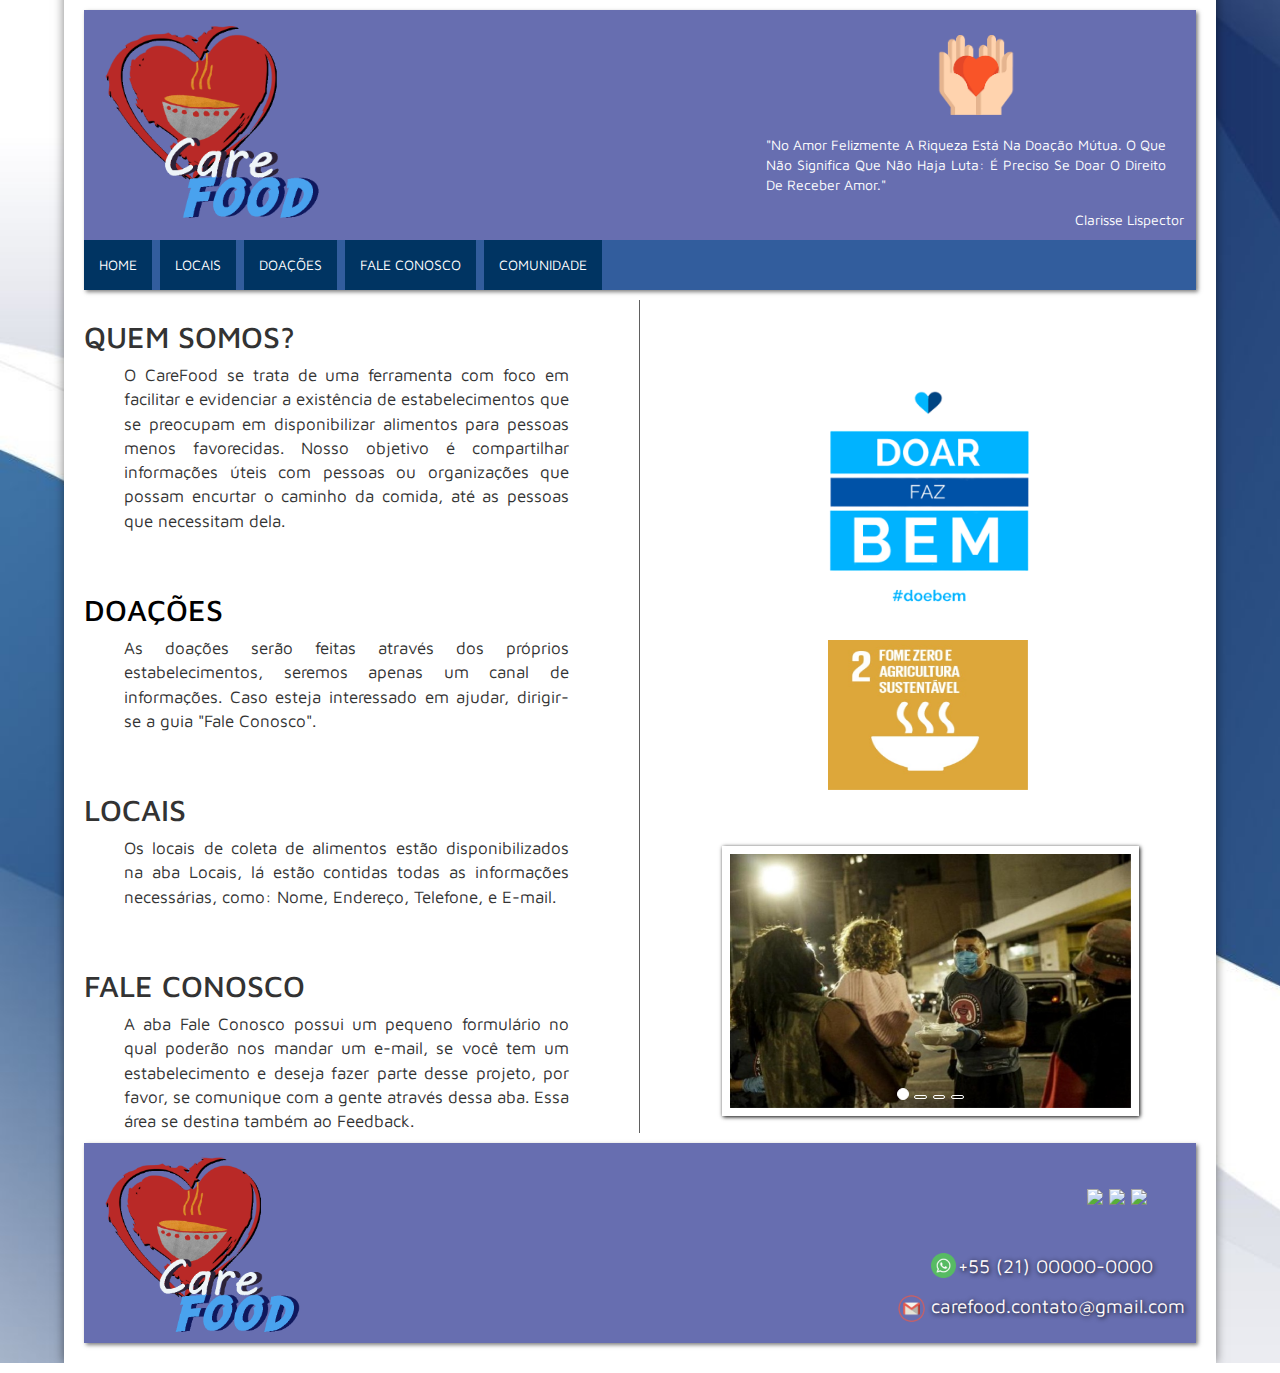
==== index.html @ ccbd48c8 "commit 5" ====
<!DOCTYPE html>
<html lang="pt-br">
<head>
    <meta charset="UTF-8">
    <title>Care Food!</title>
    <link rel="stylesheet" href="css/Estilo.css">
    <link rel="stylesheet" href="css/carousel.css">

    <!--CODIGOS NECESSARIO PARA O CAROUSEL-->
    <link rel="stylesheet" href="https://maxcdn.bootstrapcdn.com/bootstrap/3.4.1/css/bootstrap.min.css">
    <script src="https://ajax.googleapis.com/ajax/libs/jquery/3.4.1/jquery.min.js"></script>
    <script src="https://maxcdn.bootstrapcdn.com/bootstrap/3.4.1/js/bootstrap.min.js"></script>
    <!--CODIGOS NECESSARIO PARA O CAROUSEL-->

</head>
<body>

    <div id="interface">
        <header>
            
            <img  id="logo-cabecalho" src="Imgs/logo.png" alt="Logo" title="Care Food!">
            <img class="hri" id="mao-cora" src="Imgs/mao-coracao.png">

            
                <p class="hfrase" id="frase">"No amor felizmente a riqueza está na doação mútua. O que não significa que não haja luta: é preciso se doar o direito de receber amor."</p>
                <p class="hfrase" id="clar"> Clarisse Lispector</p>
           
            
            <nav id="menu">

                <ul>
                    <li id="teste"><a href="Care Food.html">home</a></li>
                    <li><a href="locais.html" target="_self">locais</a></li>
                    <li><a href="#doacoes">doações</a></li>
                    <li><a href="fale-conosco.html" target="_blank">Fale Conosco</a></li>
                    <li><a href="comunidade.html" target="_blank">Comunidade</a></li>
                </ul>
                
            </nav>

        </header>
        
            <section id="corpo">        
            <div class="textos">
                <h2>Quem Somos?</h2>
                <p>O CareFood se trata de uma ferramenta com foco em facilitar e evidenciar a existência de estabelecimentos que se preocupam em disponibilizar alimentos para pessoas menos favorecidas. Nosso objetivo é compartilhar informações úteis com pessoas ou organizações que possam encurtar o caminho da comida, até as pessoas que necessitam dela.</p>

                <br>
                <br>

                <h2><a name="doacoes">Doações</a></h2>
                <p>As doações serão feitas através dos próprios estabelecimentos, seremos apenas um canal de informações. Caso esteja interessado em ajudar, dirigir-se a guia "Fale Conosco".</p>

                <br>
                <br>

                <h2>Locais</h2>
                <p>Os locais de coleta de alimentos estão disponibilizados na aba Locais, lá estão contidas todas as informações necessárias, como: Nome, Endereço, Telefone, e E-mail.</p>

                <br>
                <br>

                <h2>Fale Conosco</h2>
                <p>A aba Fale Conosco possui um pequeno formulário no qual poderão nos mandar um e-mail, se você tem um estabelecimento e deseja fazer parte desse projeto, por favor, se comunique com a gente através dessa aba. Essa área se destina também ao Feedback.</p>
            </div>
            </section>

            <aside id="direita">
                <img id="doar-faz-bem" src="Imgs/doar-faz-bem-removebg.png">
                <a href="https://nacoesunidas.org/pos2015/" target="_blank"><img id="ods" src="Imgs/ods.jpeg"></a>

                <div class="container2">
                    <div id="myCarousel" class="carousel slide" data-ride="carousel" data-interval="4000">
                    <!-- Indicators -->
                    <ol id="indicators2" class="carousel-indicators">
                        <li data-target="#myCarousel" data-slide-to="0" class="active"></li>
                        <li data-target="#myCarousel" data-slide-to="1"></li>
                        <li data-target="#myCarousel" data-slide-to="2"></li>
                        <li data-target="#myCarousel" data-slide-to="3"></li>
                    </ol>
                
                    <!-- Wrapper for slides -->
                    <div class="carousel-inner">
                
                        <div class="item active">
                            <img src="Imgs/home1.jpg" alt="Los Angeles">
                        </div>
                
                        <div class="item">
                            <img src="Imgs/home2.jpg" alt="Chicago">
                        </div>
                    
                        <div class="item">
                            <img src="Imgs/home3.jpg" alt="New York">
                        </div>
            
                        <div class="item">
                            <img src="Imgs/home4.jpg" alt="New York">
                        </div>
                        </div>
                
                    <!-- Left and right controls -->
                    <a class="left carousel-control" href="#myCarousel" data-slide="prev">
                        <span class="glyphicon glyphicon-chevron-left"></span>
                        <span class="sr-only">Previous</span>
                    </a>
                    <a class="right carousel-control" href="#myCarousel" data-slide="next">
                        <span class="glyphicon glyphicon-chevron-right"></span>
                        <span class="sr-only">Next</span>
                    </a>
                    </div>
                </div>
            </aside>
        
        
        
        

        <footer>
            <div>
                <a href="Care Food.html" target="_self"><img id="logo-rodape" src="Imgs/logo.png" alt="logo do rodapé" title="Care Food!"></a>

                <ul id="icones" type="none">
                    <li><a href="https://www.facebook.com/carefoodOFICIAL/?modal=admin_todo_tour" target="_blank"><img class="icon" src="imgs/fb_icon.png"></a></li>
                    <li><a href="https://twitter.com/CareFood1" target="_blank"><img class="icon" src="imgs/tt_icon.png"></a></li>
                    <li><a href="https://www.instagram.com/carefood_oficial/"><img class="icon" src="imgs/insta_icon.png"></a></li>
                </ul>
                
                <ul id="contatos" type="none">
                    <li id="what">
                        <img id="wpp" src="Imgs/wpp_icon.png">
                        +55 (21) 00000-0000
                    </li>
                                
                    <li id="gmail">
                        <img id="email" src="Imgs/gmail_icon.png">
                        carefood.contato@gmail.com
                    </li>
                </ul>   
            </div>
        </footer>
    </div>
</body>
</html>
---- css/Estilo.css ----
@import url('https://fonts.googleapis.com/css2?family=Maven+Pro&display=swap');

body {
    text-align: justify;
    background-color: #676eb0;
    font-family: 'Maven Pro', sans-serif;
    background: url("../Imgs/wallpaper\ 2.jpg")no-repeat;
    background-size: cover;   
    
}

div#interface {
    font-family: 'Maven Pro', sans-serif;
    display: block;
    background-color: white;
    margin: -10px 100px 0px 100px;
    width: 90%;
    padding: 20px;
    box-shadow: 0px 0px 10px rgba(0, 0, 0, 0.5);
    margin-left: auto;
    margin-right: auto;

}

/* Formatação cabeçalho */

header {
    background-color: #676eb0;
    box-shadow: 2px 2px 4px rgba(0, 0, 0, 0.5);
    bottom: 30px;
}

#logo-cabecalho {
    width: 220px;
    height: 220px;
    margin-left: 20px;
    margin-bottom: 10px;
}

img#mao-cora {
    position: relative;
    display: block;
    float: right;
    width: 80px;
    height: 80px;
    top: 25px;
    right: 180px;
}

 

/* Formatação menu */

nav#menu li#teste {
    margin-left: -40px;
}

nav#menu li {
    list-style: none;
    display: inline-block;
    margin: 0px 2px 0px 2px;
    background-color: rgb(0, 52, 98);
    padding: 15px;
    text-transform: uppercase;
    transition: color 1s;   
}

nav#menu ul {
    position: relative;
    background-color: #325d9d;
}

nav#menu ul a {
    text-decoration: none;
    color: white;
}

nav#menu ul a:hover {
    color: #87ceeb;
    text-decoration: none;
}



/* Formatação do rodapé */

footer {
    background-color: #676eb0;
    box-shadow: 2px 2px 4px rgba(0, 0, 0, 0.5);
    clear: both;
    position: relative;
    top: 10px;
    
}

#logo-rodape {
    width: 200px;
    height: 200px;
    margin-left: 20px;
    
}

footer div ul#icones img.icon {
    width: 55px;
    height: 55x;
}

ul#icones li {
    padding: 3px;
    display: inline-block;
    position: relative;
    right: 46px;
    top: 35px;

}

ul#icones {
    float: right;
}

footer li{
    color: #fffafa;
    font-size: 19px;
    
    float: right;    
    text-shadow: 1px 1px 5px black;
}   

#contatos{
    position: relative;
}

li#what {
    margin-top: -90px;
    margin-right: 4%;
}

li#gmail{
    margin-top: -50px;
    margin-right: 1%;
}

img#email {
    
    width: 27px; 
    padding-right: px;
    
}

img#wpp{
    float: left;
    width: 27px; 
    padding-right: 2px;
    top: 10;

}

/* Formtação Texto */

div.textos p {
    margin: 0px 70px 0px 40px;
    font-size: 17px;
}

div.textos {
    width: 100%;
}

div.textos a {
    text-decoration: none;
    color: black;
}

div.textos h2 {
    text-align: left;
    text-transform: uppercase;
    
}
.container2 > h2{
    text-align: center;
}

.hfrase{
    position: relative;
    float: right;
    width: 400px;
    color: white;
    text-transform: capitalize;

}

p#frase{
    top: 125px;
    left: 50px;
}

p#clar{
    width: 10%;
    top: 200px;
    left: 470px;

}

/* Foormatação Divisões */



section#corpo{
    display: block;
    width: 50%;
    float: left;
    border-right:  1px #606060 solid;
    
}

aside#direita {
    display: block;
    width: 50%;
    float: right;
    left: 10px;
    top: 80px;
    bottom: 20px;
    position: relative;
}

img#doar-faz-bem {
    display: block;
    width: 60%;
    margin-left: 20%;
}

img#ods {
    width: 36%;
    height: 150px;
    margin-left: 32%;
    margin-top: 30px;    
}
---- css/carousel.css ----
/*DIVS*/

.carousel-inner{
    border: 8px solid white;
    box-shadow: 1px 1px 4px black;
    position: absolute;
    width: 100%;
    
}

.container2{
    max-width: 75%;
    margin-left: 13%;
    padding-top: 10%;
    
}

div#myCarousel{
    width: 100%;
}

/*INDICADORES*/

#indicators2 {
    position: absolute;
    bottom: 1px;
    left: 50%;
    z-index: 15;
    width: 60%;
    padding-left: 0;
    margin-left: -30%;
    text-align: center;
    list-style: none;
}
#indicators2 > li {
    display: inline-block;
    width: 5%;
    height: 4px;
    margin: 1px;
    text-indent: -999px;
    cursor: pointer;
    background-color: rgba(255, 255, 255, 0); 
  
    border: 1px solid white ;
    border-radius: 10px;
}
  
#indicators2 .active {
    width: 4,5%;
    height: 12px;
    margin: 0;
    background-color: rgb(255, 255, 255);
}

/*IMAGENS*/

.item img{
    width: 100%;
}



.item figcaption{
    position: absolute;
    top: 0px;
    background-color: rgba(0,0,0,0.4);
    color: white;
    width: 100%;
    height: 100%;
    padding: px;
    box-sizing: border-box;
    opacity: 0;
    transition: opacity 2s;
}

.item:hover figcaption{
    opacity: 1;
}


/*BOTÕES*/

.left.carousel-control, .right.carousel-control{
    opacity: 0;
    
}
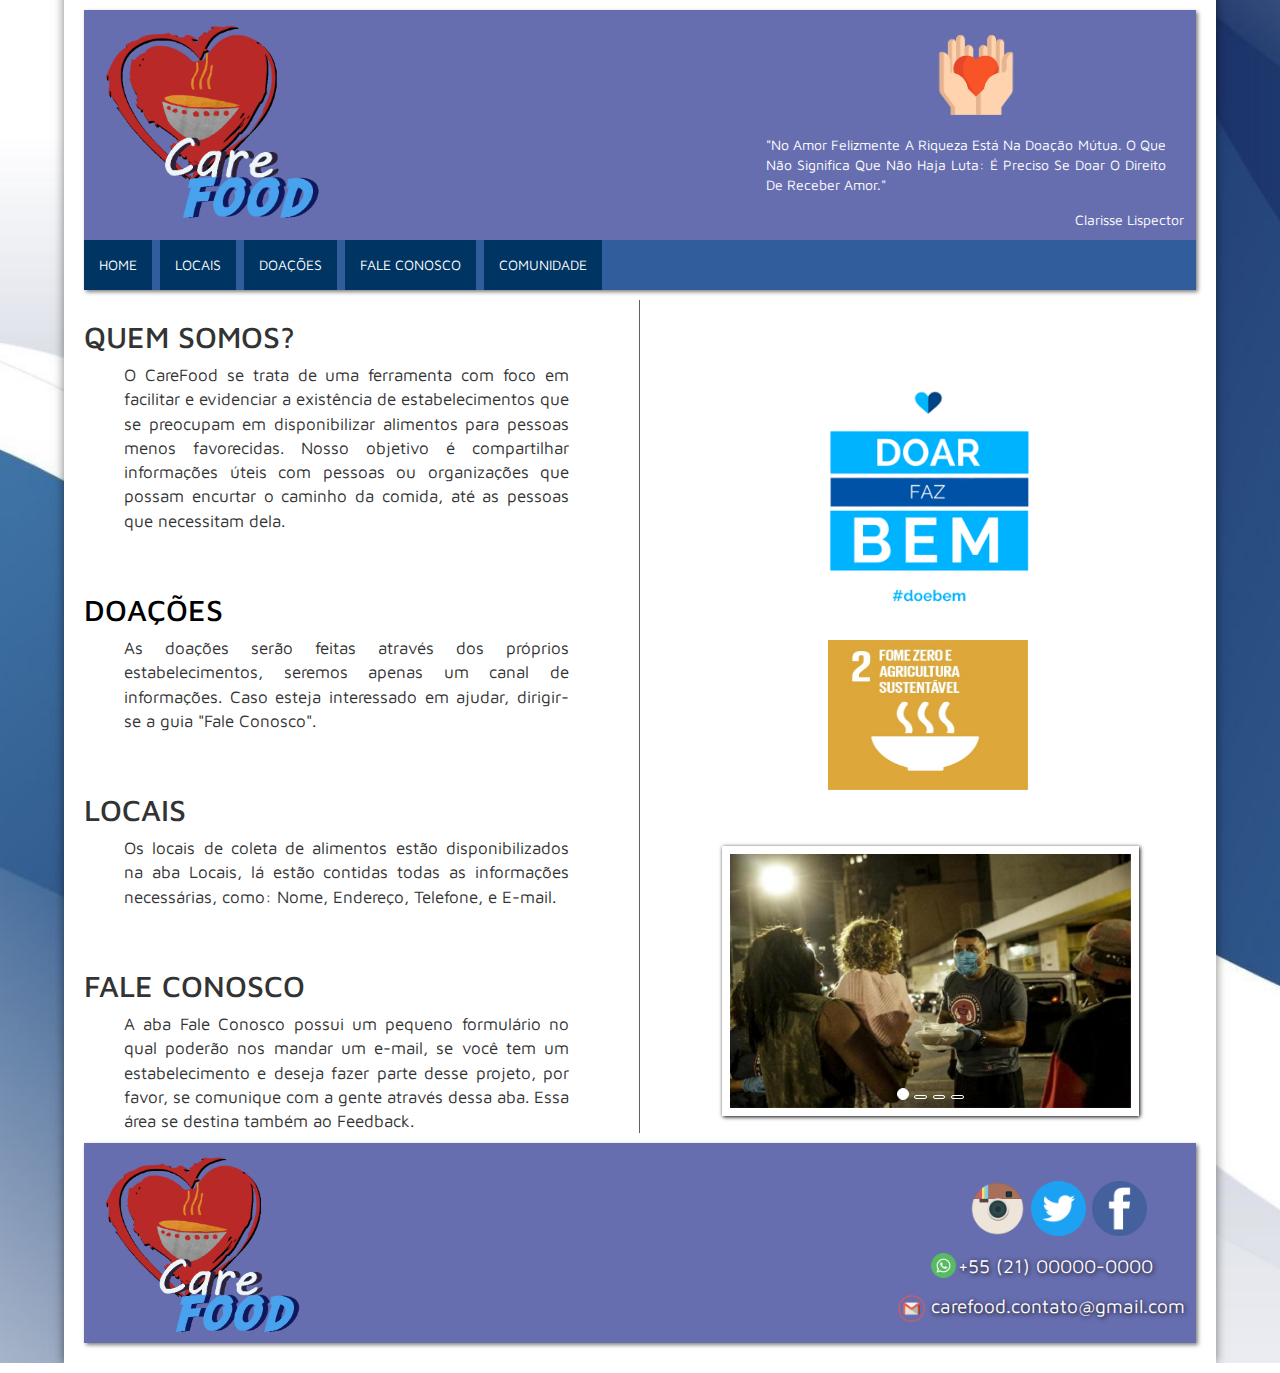
==== commit 0a6b57cb: "commit 7" ====
--- a/index.html
+++ b/index.html
@@ -121,9 +121,9 @@
                 <a href="Care Food.html" target="_self"><img id="logo-rodape" src="Imgs/logo.png" alt="logo do rodapé" title="Care Food!"></a>
 
                 <ul id="icones" type="none">
-                    <li><a href="https://www.facebook.com/carefoodOFICIAL/?modal=admin_todo_tour" target="_blank"><img class="icon" src="imgs/fb_icon.png"></a></li>
-                    <li><a href="https://twitter.com/CareFood1" target="_blank"><img class="icon" src="imgs/tt_icon.png"></a></li>
-                    <li><a href="https://www.instagram.com/carefood_oficial/"><img class="icon" src="imgs/insta_icon.png"></a></li>
+                    <li><a href="https://www.facebook.com/carefoodOFICIAL/?modal=admin_todo_tour" target="_blank"><img class="icon" src="Imgs/fb_icon.png"></a></li>
+                    <li><a href="https://twitter.com/CareFood1" target="_blank"><img class="icon" src="Imgs/tt_icon.png"></a></li>
+                    <li><a href="https://www.instagram.com/carefood_oficial/"><img class="icon" src="Imgs/insta_icon.png"></a></li>
                 </ul>
                 
                 <ul id="contatos" type="none">
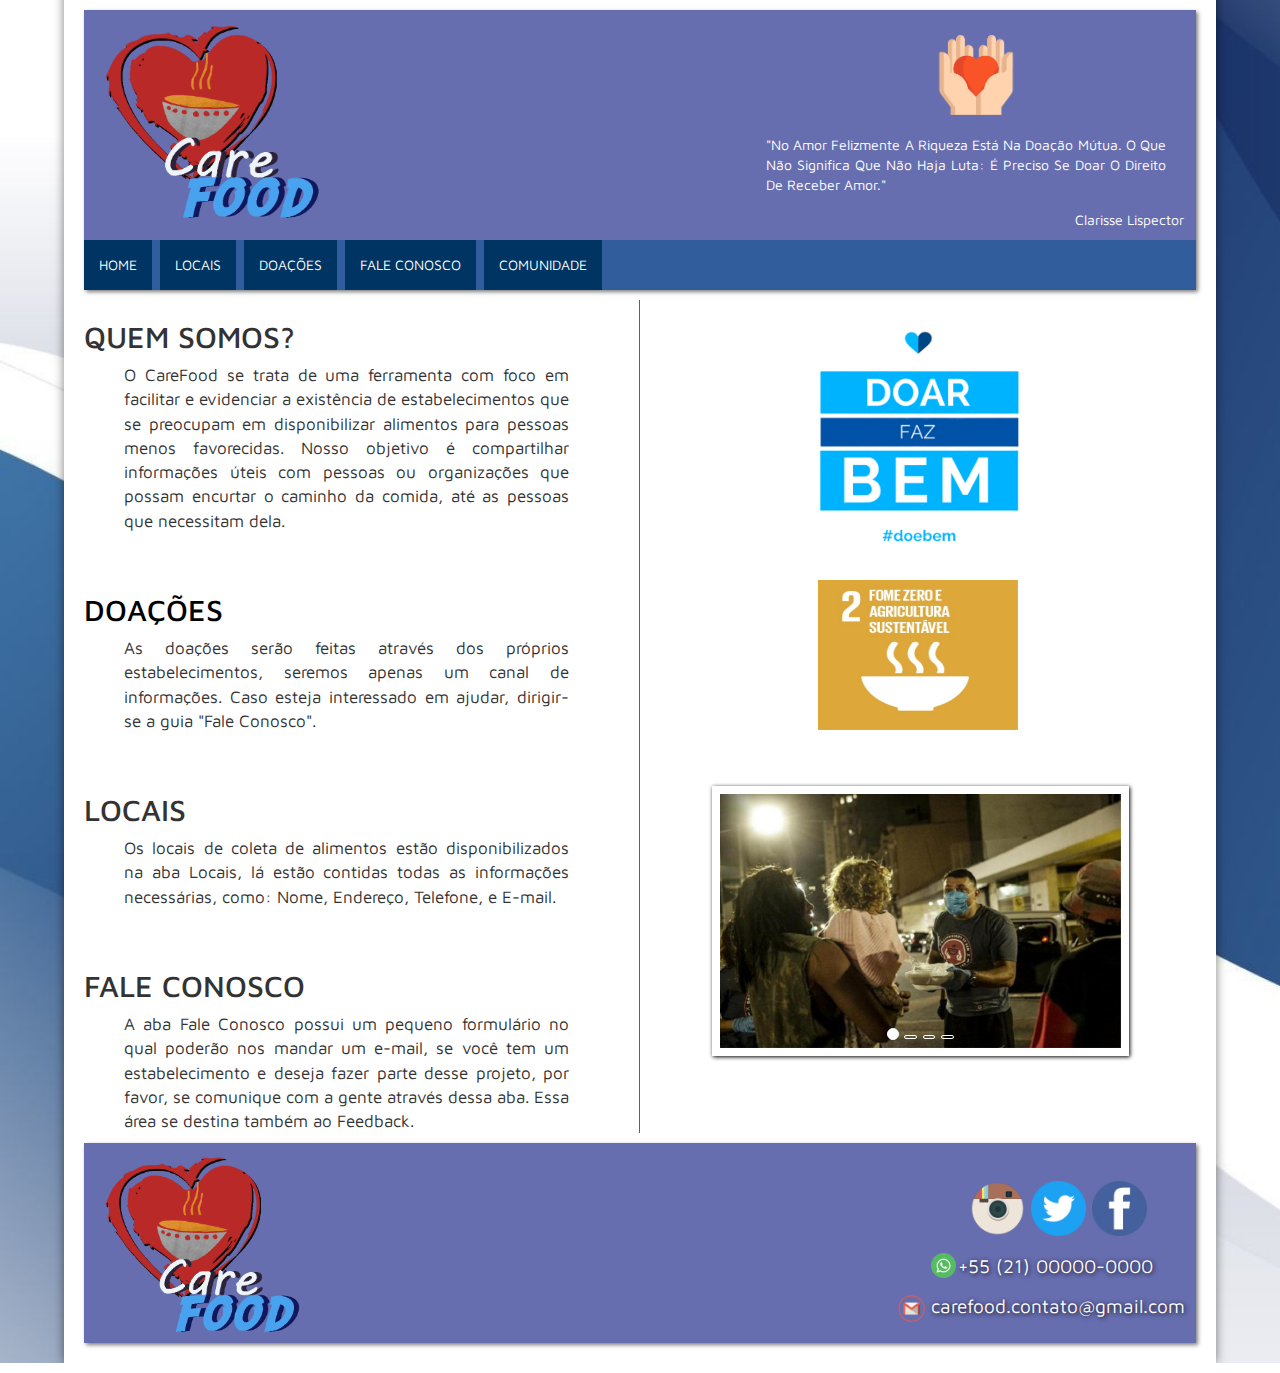
==== commit dfc49637: "commit 10" ====
--- a/index.html
+++ b/index.html
@@ -5,12 +5,17 @@
     <title>Care Food!</title>
     <link rel="stylesheet" href="css/Estilo.css">
     <link rel="stylesheet" href="css/carousel.css">
+    <script src="jss/menu.js"></script>
 
     <!--CODIGOS NECESSARIO PARA O CAROUSEL-->
     <link rel="stylesheet" href="https://maxcdn.bootstrapcdn.com/bootstrap/3.4.1/css/bootstrap.min.css">
     <script src="https://ajax.googleapis.com/ajax/libs/jquery/3.4.1/jquery.min.js"></script>
     <script src="https://maxcdn.bootstrapcdn.com/bootstrap/3.4.1/js/bootstrap.min.js"></script>
     <!--CODIGOS NECESSARIO PARA O CAROUSEL-->
+
+    <style>
+        
+    </style>
 
 </head>
 <body>
@@ -26,10 +31,10 @@
                 <p class="hfrase" id="clar"> Clarisse Lispector</p>
            
             
-            <nav id="menu">
+            <nav class="menu" id="menu">
 
                 <ul>
-                    <li id="teste"><a href="Care Food.html">home</a></li>
+                    <li id="teste"><a href="index.html">home</a></li>
                     <li><a href="locais.html" target="_self">locais</a></li>
                     <li><a href="#doacoes">doações</a></li>
                     <li><a href="fale-conosco.html" target="_blank">Fale Conosco</a></li>
@@ -140,5 +145,6 @@
             </div>
         </footer>
     </div>
+    <script src="jss/menu.js"></script>
 </body>
 </html>--- a/css/Estilo.css
+++ b/css/Estilo.css
@@ -46,8 +46,6 @@
     top: 25px;
     right: 180px;
 }
-
- 
 
 /* Formatação menu */
 
@@ -80,7 +78,13 @@
     text-decoration: none;
 }
 
-
+.menu-fixed-top {
+    position: fixed !important;
+    position: relative;
+    top: 0px;
+    width: 87%;
+
+}
 
 /* Formatação do rodapé */
 
@@ -218,9 +222,7 @@
     width: 50%;
     float: right;
     left: 10px;
-    top: 80px;
-    bottom: 20px;
-    position: relative;
+    margin-top: 20px;
 }
 
 img#doar-faz-bem {
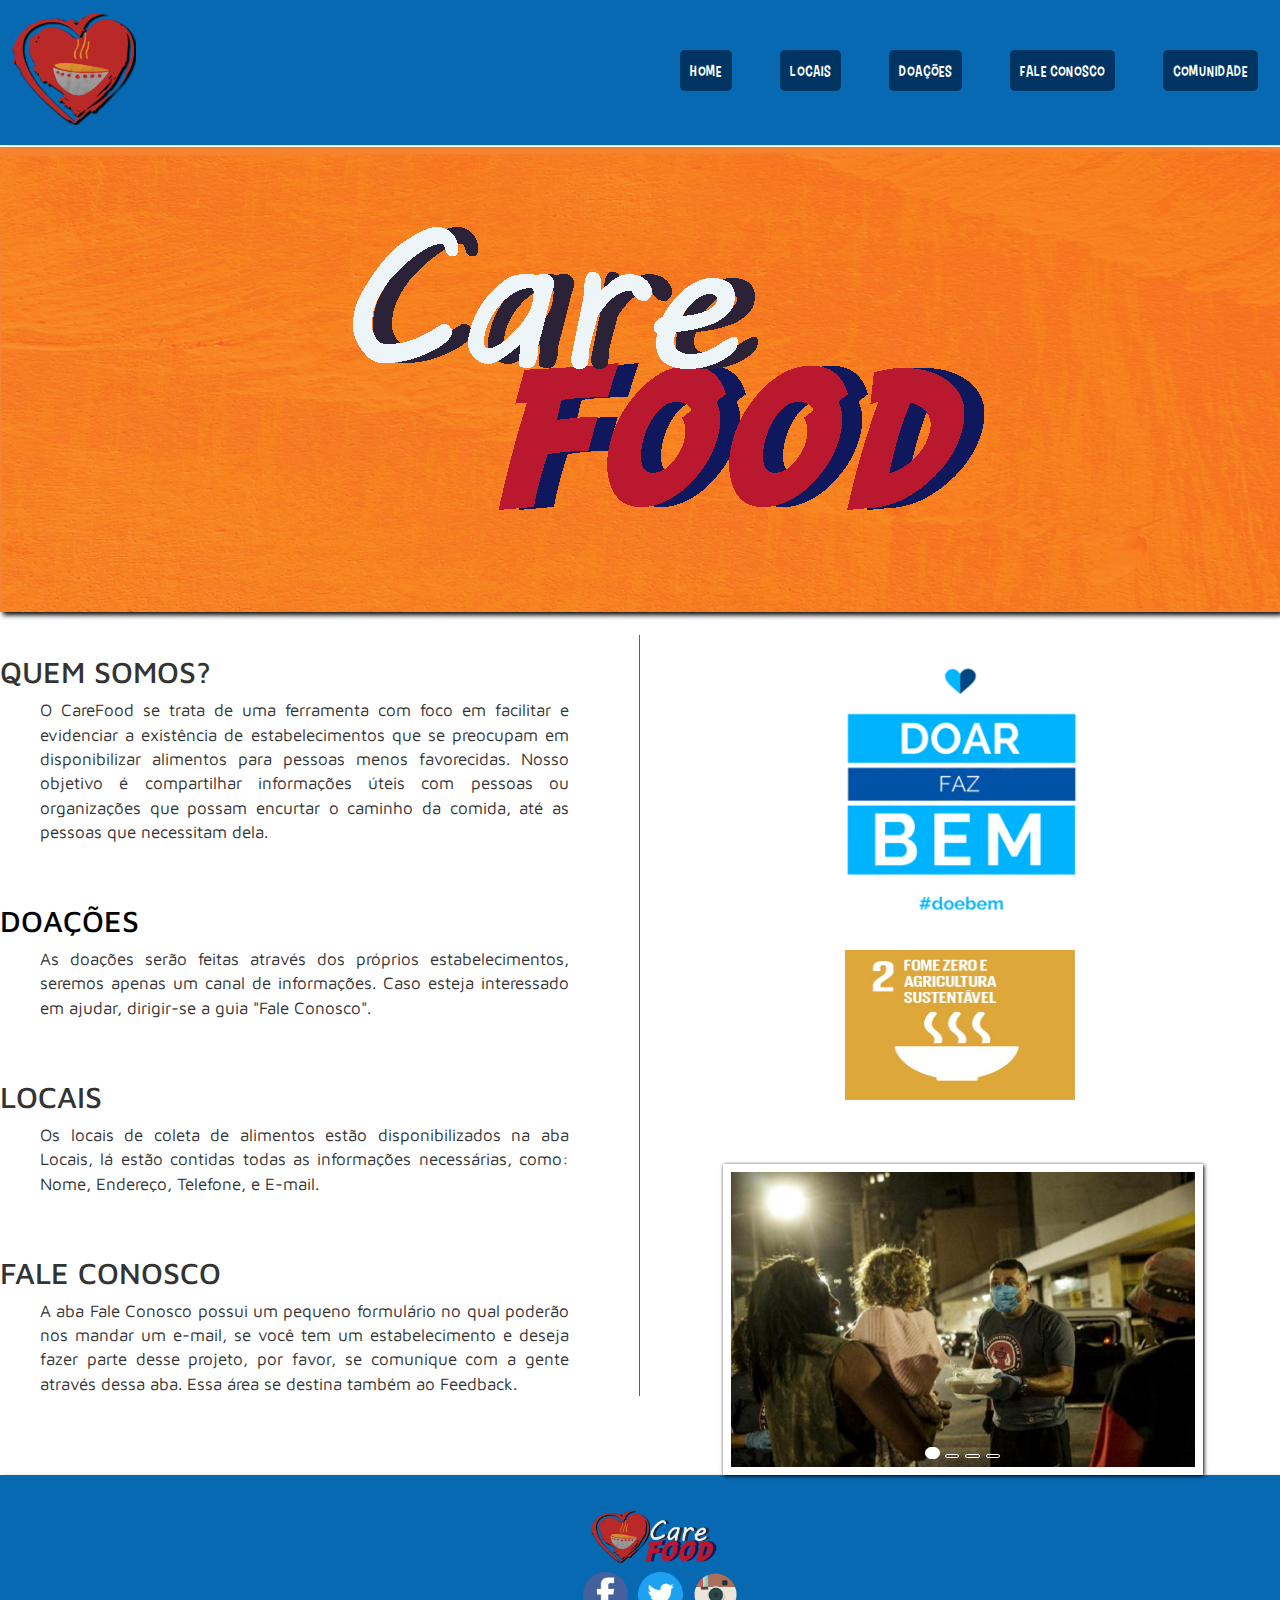
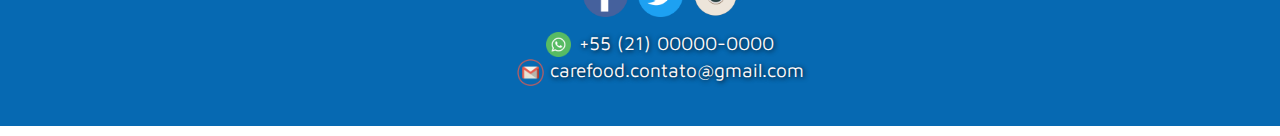
==== commit 17870855: "commit 12 primeira mudança" ====
--- a/index.html
+++ b/index.html
@@ -13,9 +13,7 @@
     <script src="https://maxcdn.bootstrapcdn.com/bootstrap/3.4.1/js/bootstrap.min.js"></script>
     <!--CODIGOS NECESSARIO PARA O CAROUSEL-->
 
-    <style>
-        
-    </style>
+
 
 </head>
 <body>
@@ -23,29 +21,23 @@
     <div id="interface">
         <header>
             
-            <img  id="logo-cabecalho" src="Imgs/logo.png" alt="Logo" title="Care Food!">
-            <img class="hri" id="mao-cora" src="Imgs/mao-coracao.png">
-
-            
-                <p class="hfrase" id="frase">"No amor felizmente a riqueza está na doação mútua. O que não significa que não haja luta: é preciso se doar o direito de receber amor."</p>
-                <p class="hfrase" id="clar"> Clarisse Lispector</p>
-           
-            
-            <nav class="menu" id="menu">
-
-                <ul>
-                    <li id="teste"><a href="index.html">home</a></li>
-                    <li><a href="locais.html" target="_self">locais</a></li>
-                    <li><a href="#doacoes">doações</a></li>
-                    <li><a href="fale-conosco.html" target="_blank">Fale Conosco</a></li>
-                    <li><a href="comunidade.html" target="_blank">Comunidade</a></li>
+            <nav id="menu" id="menu3">
+                <img class="logo" id="logo-cabecalho" src="Imgs/2.png" alt="Logo" title="Care Food!">
+                <ul id="menu2">
+                    <li class="teste"><a href="index.html"><div class="display">home</div></a></li>
+                    <li class="teste"><a href="locais.html"><div class="display">locais</div></a></li>
+                    <li class="teste"><a href="#doacoes"><div class="display">doações</div></a></li>
+                    <li class="teste"><a href="fale-conosco.html" target="_blank"><div class="display">Fale Conosco</div></a></li>
+                    <li class="teste"><a href="comunidade.html" target="_blank"><div class="display">Comunidade</div></a></li>
                 </ul>
-                
             </nav>
-
+            <div id="fundo">
+                <img id="fundo-laranja" src="Imgs/3.png">
+                <img id="carefood" src="Imgs/1.png">
+            </div>
         </header>
         
-            <section id="corpo">        
+        <section id="corpo">        
             <div class="textos">
                 <h2>Quem Somos?</h2>
                 <p>O CareFood se trata de uma ferramenta com foco em facilitar e evidenciar a existência de estabelecimentos que se preocupam em disponibilizar alimentos para pessoas menos favorecidas. Nosso objetivo é compartilhar informações úteis com pessoas ou organizações que possam encurtar o caminho da comida, até as pessoas que necessitam dela.</p>
@@ -68,83 +60,78 @@
                 <h2>Fale Conosco</h2>
                 <p>A aba Fale Conosco possui um pequeno formulário no qual poderão nos mandar um e-mail, se você tem um estabelecimento e deseja fazer parte desse projeto, por favor, se comunique com a gente através dessa aba. Essa área se destina também ao Feedback.</p>
             </div>
-            </section>
+        </section>
 
-            <aside id="direita">
-                <img id="doar-faz-bem" src="Imgs/doar-faz-bem-removebg.png">
-                <a href="https://nacoesunidas.org/pos2015/" target="_blank"><img id="ods" src="Imgs/ods.jpeg"></a>
+        <aside id="direita">
+            <img id="doar-faz-bem" src="Imgs/doar-faz-bem-removebg.png">
+            <a href="https://nacoesunidas.org/pos2015/" target="_blank"><img id="ods" src="Imgs/ods.jpeg"></a>
 
-                <div class="container2">
-                    <div id="myCarousel" class="carousel slide" data-ride="carousel" data-interval="4000">
+            <div class="container2">
+                <div id="myCarousel" class="carousel slide" data-ride="carousel" data-interval="4000">
                     <!-- Indicators -->
-                    <ol id="indicators2" class="carousel-indicators">
-                        <li data-target="#myCarousel" data-slide-to="0" class="active"></li>
-                        <li data-target="#myCarousel" data-slide-to="1"></li>
-                        <li data-target="#myCarousel" data-slide-to="2"></li>
-                        <li data-target="#myCarousel" data-slide-to="3"></li>
-                    </ol>
+                <ol id="indicators2" class="carousel-indicators">
+                    <li data-target="#myCarousel" data-slide-to="0" class="active"></li>
+                    <li data-target="#myCarousel" data-slide-to="1"></li>
+                    <li data-target="#myCarousel" data-slide-to="2"></li>
+                    <li data-target="#myCarousel" data-slide-to="3"></li>
+                </ol>
                 
                     <!-- Wrapper for slides -->
-                    <div class="carousel-inner">
+                <div class="carousel-inner">
                 
-                        <div class="item active">
-                            <img src="Imgs/home1.jpg" alt="Los Angeles">
-                        </div>
+                    <div class="item active">
+                        <img src="Imgs/home1.jpg" alt="Los Angeles">
+                    </div>
                 
-                        <div class="item">
-                            <img src="Imgs/home2.jpg" alt="Chicago">
-                        </div>
+                    <div class="item">
+                        <img src="Imgs/home2.jpg" alt="Chicago">
+                    </div>
                     
-                        <div class="item">
-                            <img src="Imgs/home3.jpg" alt="New York">
-                        </div>
+                    <div class="item">
+                        <img src="Imgs/home3.jpg" alt="New York">
+                    </div>
             
-                        <div class="item">
-                            <img src="Imgs/home4.jpg" alt="New York">
-                        </div>
-                        </div>
+                    <div class="item">
+                        <img src="Imgs/home4.jpg" alt="New York">
+                    </div>
+                    </div>
                 
-                    <!-- Left and right controls -->
-                    <a class="left carousel-control" href="#myCarousel" data-slide="prev">
-                        <span class="glyphicon glyphicon-chevron-left"></span>
-                        <span class="sr-only">Previous</span>
-                    </a>
-                    <a class="right carousel-control" href="#myCarousel" data-slide="next">
-                        <span class="glyphicon glyphicon-chevron-right"></span>
-                        <span class="sr-only">Next</span>
-                    </a>
-                    </div>
+                <!-- Left and right controls -->
+                <a class="left carousel-control" href="#myCarousel" data-slide="prev">
+                    <span class="glyphicon glyphicon-chevron-left"></span>
+                    <span class="sr-only">Previous</span>
+                </a>
+                <a class="right carousel-control" href="#myCarousel" data-slide="next">
+                    <span class="glyphicon glyphicon-chevron-right"></span>
+                    <span class="sr-only">Next</span>
+                </a>
                 </div>
-            </aside>
-        
-        
-        
-        
-
+            </div>
+        </aside>
         <footer>
-            <div>
-                <a href="Care Food.html" target="_self"><img id="logo-rodape" src="Imgs/logo.png" alt="logo do rodapé" title="Care Food!"></a>
-
-                <ul id="icones" type="none">
-                    <li><a href="https://www.facebook.com/carefoodOFICIAL/?modal=admin_todo_tour" target="_blank"><img class="icon" src="Imgs/fb_icon.png"></a></li>
-                    <li><a href="https://twitter.com/CareFood1" target="_blank"><img class="icon" src="Imgs/tt_icon.png"></a></li>
-                    <li><a href="https://www.instagram.com/carefood_oficial/"><img class="icon" src="Imgs/insta_icon.png"></a></li>
-                </ul>
+            <a href="index.html" target="_self"><img id="logo-rodape" src="Imgs/Logo-rodape.png" alt="logo do rodapé" title="Care Food!"></a>
+            
+            <ul id="icones" type="none">
+                <li><a href="https://www.facebook.com/carefoodOFICIAL/?modal=admin_todo_tour" target="_blank"><img class="icon" src="Imgs/fb_icon.png"></a></li>
+                <li><a href="https://twitter.com/CareFood1" target="_blank"><img class="icon" src="Imgs/tt_icon.png"></a></li>
+                <li><a href="https://www.instagram.com/carefood_oficial/"><img class="icon" src="Imgs/insta_icon.png"></a></li>
+            </ul>
                 
-                <ul id="contatos" type="none">
-                    <li id="what">
-                        <img id="wpp" src="Imgs/wpp_icon.png">
-                        +55 (21) 00000-0000
-                    </li>
-                                
-                    <li id="gmail">
-                        <img id="email" src="Imgs/gmail_icon.png">
-                        carefood.contato@gmail.com
-                    </li>
-                </ul>   
-            </div>
+            <ul id="contatos" type="none">
+                <li id="what">
+                    <img id="wpp" src="Imgs/wpp_icon.png">
+                    +55 (21) 00000-0000
+                </li>
+                            
+                <li id="gmail">
+                    <img id="email" src="Imgs/gmail_icon.png">
+                    carefood.contato@gmail.com
+                </li>
+            </ul>   
         </footer>
     </div>
+
     <script src="jss/menu.js"></script>
+
 </body>
 </html>--- a/css/Estilo.css
+++ b/css/Estilo.css
@@ -1,10 +1,17 @@
 @import url('https://fonts.googleapis.com/css2?family=Maven+Pro&display=swap');
+@import url("/Fontes/Carton_Six.ttf");
+
+@font-face {
+    font-family: 'Carton Six Regular';
+    font-style: normal;
+    font-weight: normal;
+    src: local('Carton Six Regular'), url('/Fontes/Carton_Six.ttf') format('woff');
+}
 
 body {
     text-align: justify;
     background-color: #676eb0;
     font-family: 'Maven Pro', sans-serif;
-    background: url("../Imgs/wallpaper\ 2.jpg")no-repeat;
     background-size: cover;   
     
 }
@@ -14,58 +21,93 @@
     display: block;
     background-color: white;
     margin: -10px 100px 0px 100px;
-    width: 90%;
-    padding: 20px;
+    width: 100%;
     box-shadow: 0px 0px 10px rgba(0, 0, 0, 0.5);
     margin-left: auto;
     margin-right: auto;
-
+    background-size: cover;
 }
 
 /* Formatação cabeçalho */
 
-header {
-    background-color: #676eb0;
-    box-shadow: 2px 2px 4px rgba(0, 0, 0, 0.5);
-    bottom: 30px;
-}
-
 #logo-cabecalho {
-    width: 220px;
-    height: 220px;
-    margin-left: 20px;
-    margin-bottom: 10px;
-}
-
-img#mao-cora {
-    position: relative;
-    display: block;
+    width: 10%;
+    margin: 20px 0px 20px 10px;
+    position: relative;
+    
+}
+
+#menu {
+    background-color: #0669b2;
+    margin-bottom: 1px;
+    
+    
+}
+
+div#fundo {
+    margin-bottom: -270px;
+}
+
+#fundo-laranja {
+    width: 100%;
+    box-shadow: 3px 3px 5px black;
+    background-image: url("Imgs/3.png")no-repeat;
+    background-size: cover;
+    position: relative;
+}
+
+#carefood {
+    position: relative;
+    left: 27%;
+    top: -390px;
+    
+}
+
+/* Formatação menu */
+nav#menu {
+    position: relative;
+    z-index: 2;
+    transition: 2s;
+    
+}
+
+nav#menu ul {
+    margin-right: 0px;
     float: right;
-    width: 80px;
-    height: 80px;
-    top: 25px;
-    right: 180px;
-}
-
-/* Formatação menu */
-
-nav#menu li#teste {
-    margin-left: -40px;
+    
+}
+
+nav#menu a:hover {
+    color: rgb(0, 52, 98);
+}
+
+nav#menu .display a:hover {
+    text-decoration: none;
+    color: rgb(0, 52, 98);
+}
+
+nav#menu .display:hover {
+    background-color: white;
 }
 
 nav#menu li {
+    font-family: 'Carton Six Regular';
+    font-size: 15px;
     list-style: none;
+    margin: 55px 2px 0px 2px;
+    padding: 5px 20px 5px 20px;
+    text-transform: uppercase;
+    transition: color 2s; 
+    border-radius: 5px;
     display: inline-block;
-    margin: 0px 2px 0px 2px;
+    
+
+}
+
+.display {
     background-color: rgb(0, 52, 98);
-    padding: 15px;
-    text-transform: uppercase;
-    transition: color 1s;   
-}
-
-nav#menu ul {
-    position: relative;
-    background-color: #325d9d;
+    padding: 10px;
+    border-radius: 5px;
 }
 
 nav#menu ul a {
@@ -73,86 +115,86 @@
     color: white;
 }
 
-nav#menu ul a:hover {
-    color: #87ceeb;
-    text-decoration: none;
-}
-
-.menu-fixed-top {
+/*Menu Fixo*/
+
+.menu-fixed-top img {
     position: fixed !important;
-    position: relative;
-    top: 0px;
-    width: 87%;
-
-}
+    transition: 2s !important;
+    background-color: rgb(0, 52, 98) !important;
+}
+.display2 {
+    float: left !important;
+}
+
+.logo2 {
+    width: 205% !important;
+    transition: 2s;
+    margin-left: -52.5% !important;
+    background-color: rgb(0, 52, 98);
+    position: relative;
+    padding: 0px 100% 0px 100%;
+    margin-top: 8px !important;
+}
+
+.menu2-2{
+    transition: 2s !important;
+    float: left !important;
+    margin-top: 50px;
+    position: fixed !important;
+}
+
+.test2 {
+    display: block !important;
+}
+
+/*.fundo-logo2 {
+    background-color: rgb(0, 52, 98);
+    padding: 100px;
+}*/
 
 /* Formatação do rodapé */
 
 footer {
-    background-color: #676eb0;
+    background-color: #0669b2;
     box-shadow: 2px 2px 4px rgba(0, 0, 0, 0.5);
     clear: both;
-    position: relative;
-    top: 10px;
-    
+    padding-bottom: 30px;
+    padding-top: 30px;
+    text-align: center;
 }
 
 #logo-rodape {
-    width: 200px;
-    height: 200px;
-    margin-left: 20px;
-    
-}
-
-footer div ul#icones img.icon {
-    width: 55px;
-    height: 55x;
+    width: 10%;
+    margin-left: 30px;
+}
+
+
+
+ul#icones {
+    
+}
+
+footer li{
+    color: #fffafa;
+    font-size: 19px; 
+    text-shadow: 1px 1px 5px black;
+}   
+
+footer ul#icones img.icon {
+    width: 45px;
+    height: 45px;
 }
 
 ul#icones li {
     padding: 3px;
     display: inline-block;
-    position: relative;
-    right: 46px;
-    top: 35px;
-
-}
-
-ul#icones {
-    float: right;
-}
-
-footer li{
-    color: #fffafa;
-    font-size: 19px;
-    
-    float: right;    
-    text-shadow: 1px 1px 5px black;
-}   
-
-#contatos{
-    position: relative;
-}
-
-li#what {
-    margin-top: -90px;
-    margin-right: 4%;
-}
-
-li#gmail{
-    margin-top: -50px;
-    margin-right: 1%;
 }
 
 img#email {
-    
     width: 27px; 
-    padding-right: px;
-    
 }
 
 img#wpp{
-    float: left;
     width: 27px; 
     padding-right: 2px;
     top: 10;
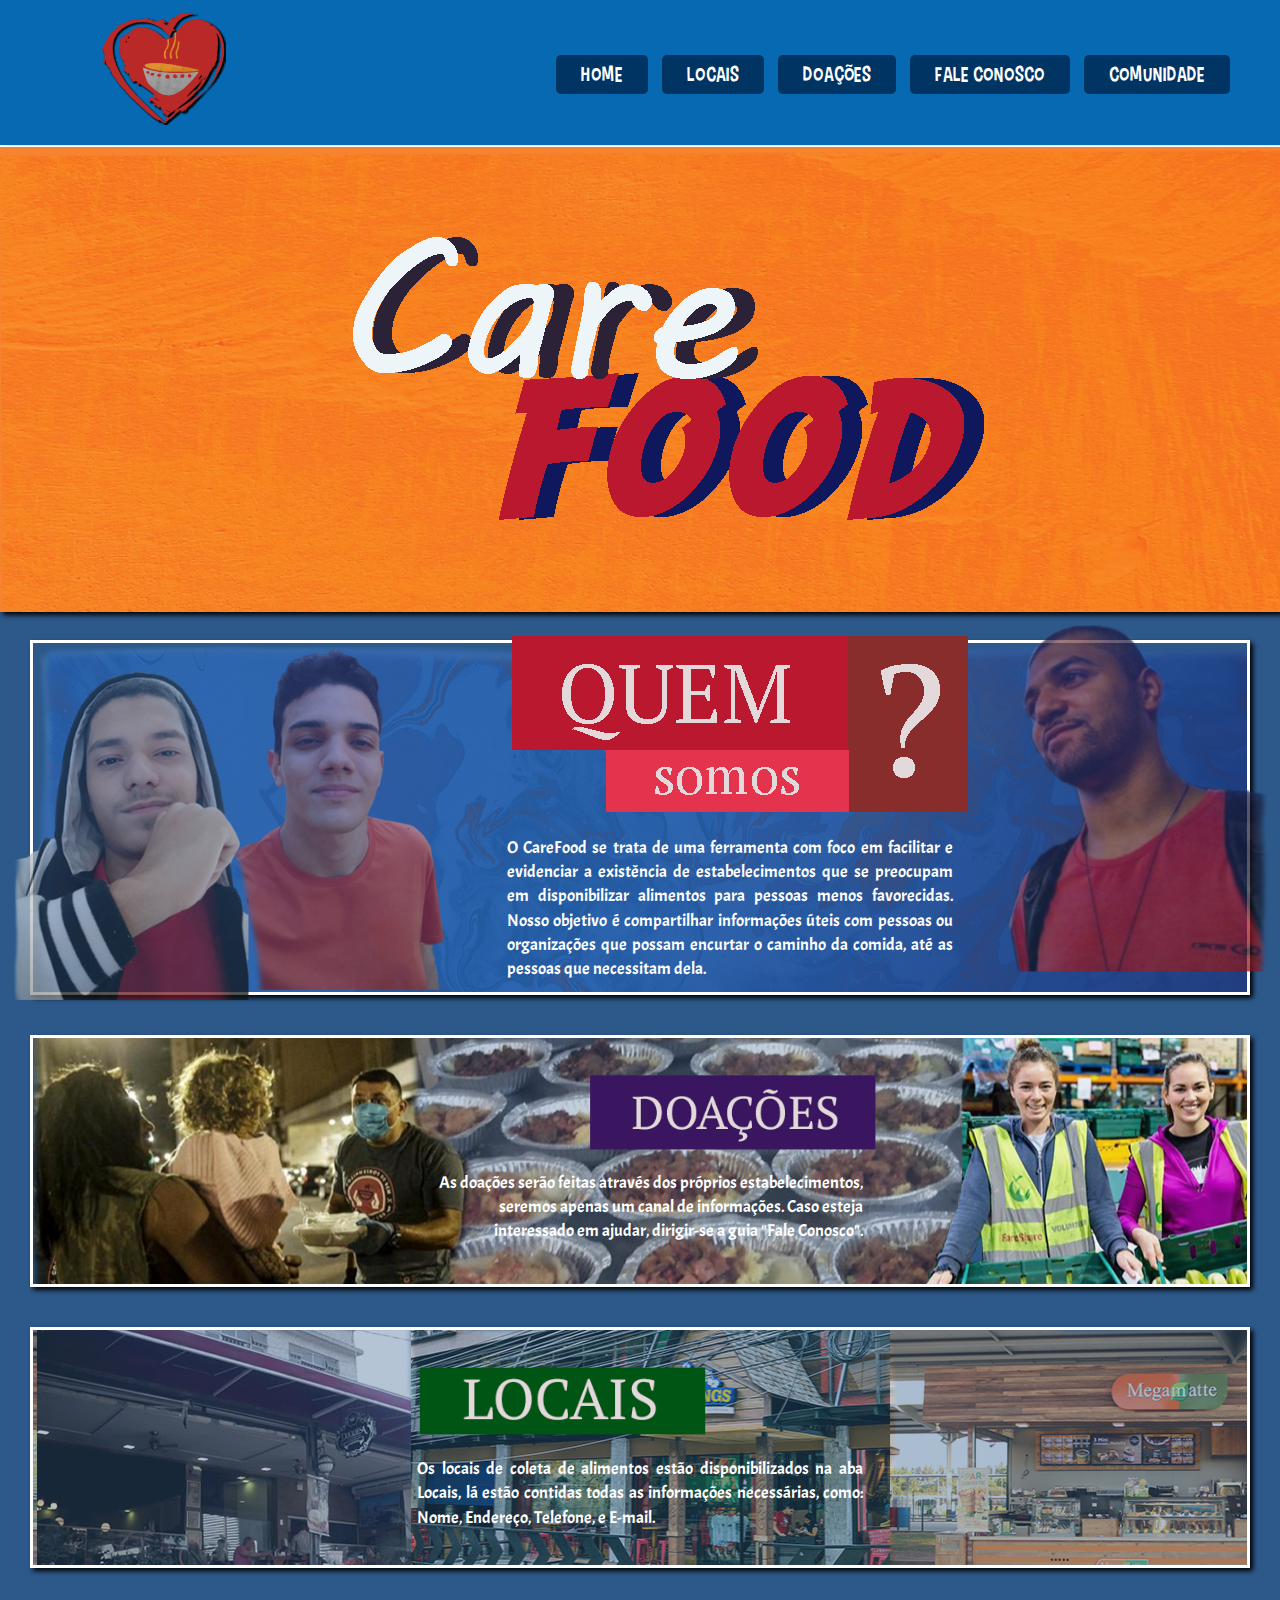
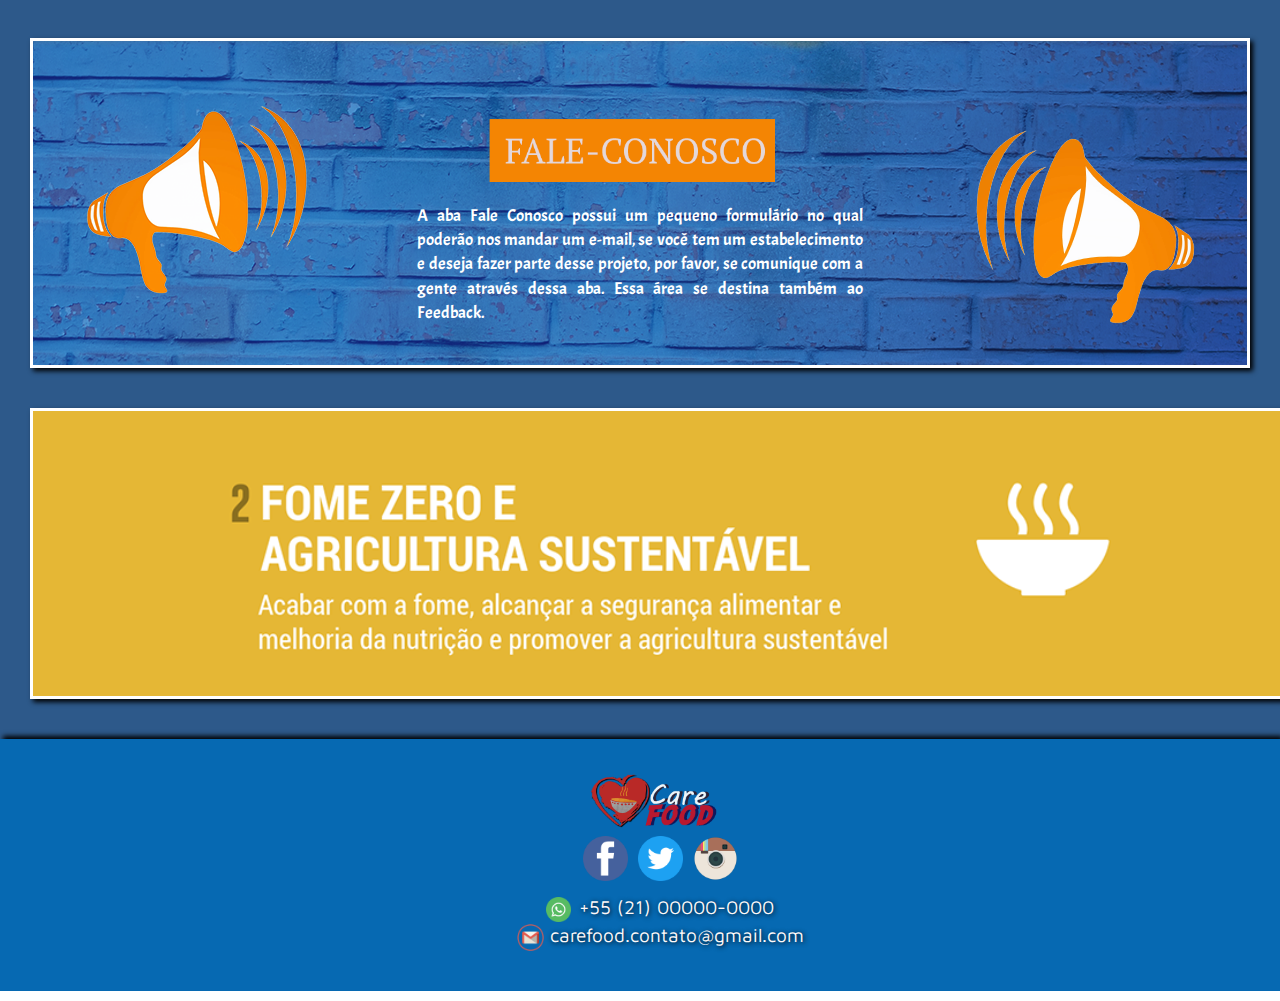
==== commit 3861327a: "commit 13" ====
--- a/index.html
+++ b/index.html
@@ -17,98 +17,101 @@
 
 </head>
 <body>
+    <div id="up"><a href="#interface"><img src="/Imgs/up.png"></a></div>
 
     <div id="interface">
         <header>
-            
             <nav id="menu" id="menu3">
                 <img class="logo" id="logo-cabecalho" src="Imgs/2.png" alt="Logo" title="Care Food!">
-                <ul id="menu2">
-                    <li class="teste"><a href="index.html"><div class="display">home</div></a></li>
-                    <li class="teste"><a href="locais.html"><div class="display">locais</div></a></li>
-                    <li class="teste"><a href="#doacoes"><div class="display">doações</div></a></li>
-                    <li class="teste"><a href="fale-conosco.html" target="_blank"><div class="display">Fale Conosco</div></a></li>
-                    <li class="teste"><a href="comunidade.html" target="_blank"><div class="display">Comunidade</div></a></li>
+                <ul id="menu-ul">
+                    <li class="menu-li"><a href="index.html"><div class="menu-div">home</div></a></li>
+                    <li class="menu-li"><a href="locais.html"><div class="menu-div">locais</div></a></li>
+                    <li class="menu-li"><a href="#doacoes-link"><div class="menu-div">doações</div></a></li>
+                    <li class="menu-li"><a href="fale-conosco.html" target="_blank"><div class="menu-div">Fale Conosco</div></a></li>
+                    <li class="menu-li"><a href="comunidade.html" target="_blank"><div class="menu-div">Comunidade</div></a></li>
                 </ul>
+                
             </nav>
+            
             <div id="fundo">
                 <img id="fundo-laranja" src="Imgs/3.png">
                 <img id="carefood" src="Imgs/1.png">
             </div>
         </header>
         
+        
         <section id="corpo">        
             <div class="textos">
-                <h2>Quem Somos?</h2>
-                <p>O CareFood se trata de uma ferramenta com foco em facilitar e evidenciar a existência de estabelecimentos que se preocupam em disponibilizar alimentos para pessoas menos favorecidas. Nosso objetivo é compartilhar informações úteis com pessoas ou organizações que possam encurtar o caminho da comida, até as pessoas que necessitam dela.</p>
+
+                <div id="quem-somos">
+
+                    <img id="victor" src="Imgs/quem somos/victor.png" class="donos">
+                    <img id="gustavo" src="Imgs/quem somos/gustavo.png" class="donos">
+
+                    
+                    <a name="doacoes-link"></a>
+
+
+                    <div id="quemsomostexto">
+                        <img src="Imgs/textos/quem somos2.png" id="quem-somos-cor">
+                        <br>
+                        <br> 
+                        <p>O CareFood se trata de uma ferramenta com foco em facilitar e evidenciar a existência de estabelecimentos que se preocupam em disponibilizar alimentos para pessoas menos favorecidas. Nosso objetivo é compartilhar informações úteis com pessoas ou organizações que possam encurtar o caminho da comida, até as pessoas que necessitam dela.</p>
+                    </div>
+
+                    <img id="lucas" src="Imgs/quem somos/lucas.png" class="donos">
+
+
+                </div>
 
                 <br>
                 <br>
 
-                <h2><a name="doacoes">Doações</a></h2>
-                <p>As doações serão feitas através dos próprios estabelecimentos, seremos apenas um canal de informações. Caso esteja interessado em ajudar, dirigir-se a guia "Fale Conosco".</p>
+                <div id="doacoes">
+                    <img src="Imgs/textos/doações2.png" id="doacoes-cor">
+                    <br>           
+                    <br>          
+                    <p>As doações serão feitas através dos próprios estabelecimentos, seremos apenas um canal de informações. Caso esteja interessado em ajudar, dirigir-se a guia "Fale Conosco".</p>
+                </div>
+                <br>
+                <br>
+
+                <div id="locais">
+                    <img src="Imgs/textos/locais2.png" id="locais-cor">
+                    <br>   
+                    <br>           
+                    <p>Os locais de coleta de alimentos estão disponibilizados na aba Locais, lá estão contidas todas as informações necessárias, como: Nome, Endereço, Telefone, e E-mail.</p>
+                </div>
 
                 <br>
                 <br>
 
-                <h2>Locais</h2>
-                <p>Os locais de coleta de alimentos estão disponibilizados na aba Locais, lá estão contidas todas as informações necessárias, como: Nome, Endereço, Telefone, e E-mail.</p>
+                <div id="fale-conosco">
+                    <img src="Imgs/fale conosco/mega-esq.png" id="mega-esq">
+                    <div id="">
+                        <img src="Imgs/textos/fale conosco2.png" id="fale-conosco-cor">    
+                        <br>     
+                        <br>            
+                        <p>A aba Fale Conosco possui um pequeno formulário no qual poderão nos mandar um e-mail, se você tem um estabelecimento e deseja fazer parte desse projeto, por favor, se comunique com a gente através dessa aba. Essa área se destina também ao Feedback.</p>
+                    </div>
+                    
+                    <img src="Imgs/fale conosco/mega-dir.png" id="mega-dir">
+
+                </div>
 
                 <br>
                 <br>
 
-                <h2>Fale Conosco</h2>
-                <p>A aba Fale Conosco possui um pequeno formulário no qual poderão nos mandar um e-mail, se você tem um estabelecimento e deseja fazer parte desse projeto, por favor, se comunique com a gente através dessa aba. Essa área se destina também ao Feedback.</p>
+                <a href="https://nacoesunidas.org/pos2015/" target="_blank"><img id="ods" src="Imgs/ret-ods.png"></a>
+
             </div>
+            <br>
+            <br>
+            
         </section>
 
-        <aside id="direita">
-            <img id="doar-faz-bem" src="Imgs/doar-faz-bem-removebg.png">
-            <a href="https://nacoesunidas.org/pos2015/" target="_blank"><img id="ods" src="Imgs/ods.jpeg"></a>
+        <footer>
 
-            <div class="container2">
-                <div id="myCarousel" class="carousel slide" data-ride="carousel" data-interval="4000">
-                    <!-- Indicators -->
-                <ol id="indicators2" class="carousel-indicators">
-                    <li data-target="#myCarousel" data-slide-to="0" class="active"></li>
-                    <li data-target="#myCarousel" data-slide-to="1"></li>
-                    <li data-target="#myCarousel" data-slide-to="2"></li>
-                    <li data-target="#myCarousel" data-slide-to="3"></li>
-                </ol>
-                
-                    <!-- Wrapper for slides -->
-                <div class="carousel-inner">
-                
-                    <div class="item active">
-                        <img src="Imgs/home1.jpg" alt="Los Angeles">
-                    </div>
-                
-                    <div class="item">
-                        <img src="Imgs/home2.jpg" alt="Chicago">
-                    </div>
-                    
-                    <div class="item">
-                        <img src="Imgs/home3.jpg" alt="New York">
-                    </div>
-            
-                    <div class="item">
-                        <img src="Imgs/home4.jpg" alt="New York">
-                    </div>
-                    </div>
-                
-                <!-- Left and right controls -->
-                <a class="left carousel-control" href="#myCarousel" data-slide="prev">
-                    <span class="glyphicon glyphicon-chevron-left"></span>
-                    <span class="sr-only">Previous</span>
-                </a>
-                <a class="right carousel-control" href="#myCarousel" data-slide="next">
-                    <span class="glyphicon glyphicon-chevron-right"></span>
-                    <span class="sr-only">Next</span>
-                </a>
-                </div>
-            </div>
-        </aside>
-        <footer>
             <a href="index.html" target="_self"><img id="logo-rodape" src="Imgs/Logo-rodape.png" alt="logo do rodapé" title="Care Food!"></a>
             
             <ul id="icones" type="none">
@@ -128,10 +131,12 @@
                     carefood.contato@gmail.com
                 </li>
             </ul>   
+            
         </footer>
     </div>
+    
+    <script src="jss/menu.js"></script>
+    
+</body>
 
-    <script src="jss/menu.js"></script>
-
-</body>
 </html>--- a/css/Estilo.css
+++ b/css/Estilo.css
@@ -1,5 +1,6 @@
 @import url('https://fonts.googleapis.com/css2?family=Maven+Pro&display=swap');
 @import url("/Fontes/Carton_Six.ttf");
+@import url('https://fonts.googleapis.com/css2?family=Acme&display=swap');
 
 @font-face {
     font-family: 'Carton Six Regular';
@@ -9,7 +10,6 @@
 }
 
 body {
-    text-align: justify;
     background-color: #676eb0;
     font-family: 'Maven Pro', sans-serif;
     background-size: cover;   
@@ -32,7 +32,7 @@
 
 #logo-cabecalho {
     width: 10%;
-    margin: 20px 0px 20px 10px;
+    margin: 20px 0px 20px 100px;
     position: relative;
     
 }
@@ -40,12 +40,10 @@
 #menu {
     background-color: #0669b2;
     margin-bottom: 1px;
-    
-    
 }
 
 div#fundo {
-    margin-bottom: -270px;
+    margin-bottom: -300px;
 }
 
 #fundo-laranja {
@@ -59,7 +57,7 @@
 #carefood {
     position: relative;
     left: 27%;
-    top: -390px;
+    bottom: 380px;
     
 }
 
@@ -67,12 +65,12 @@
 nav#menu {
     position: relative;
     z-index: 2;
-    transition: 2s;
+    transition: 1s;
     
 }
 
 nav#menu ul {
-    margin-right: 0px;
+    margin-right: -70px;
     float: right;
     
 }
@@ -81,32 +79,31 @@
     color: rgb(0, 52, 98);
 }
 
-nav#menu .display a:hover {
+nav#menu .menu-div a:hover {
     text-decoration: none;
     color: rgb(0, 52, 98);
 }
 
-nav#menu .display:hover {
+nav#menu .menu-div:hover {
     background-color: white;
+    transition: 0.5s;
 }
 
 nav#menu li {
     font-family: 'Carton Six Regular';
-    font-size: 15px;
+    font-size: 20px;
     list-style: none;
-    margin: 55px 2px 0px 2px;
-    padding: 5px 20px 5px 20px;
+    margin: 65px 10px 0px 0px;
+    /*padding: 0px 0px 0px 0px;*/
     text-transform: uppercase;
     transition: color 2s; 
     border-radius: 5px;
     display: inline-block;
-    
-
-}
-
-.display {
+}
+
+.menu-div {
     background-color: rgb(0, 52, 98);
-    padding: 10px;
+    padding: 5px 25px 5px 25px;
     border-radius: 5px;
 }
 
@@ -117,46 +114,67 @@
 
 /*Menu Fixo*/
 
-.menu-fixed-top img {
+.menu-total {
     position: fixed !important;
-    transition: 2s !important;
-    background-color: rgb(0, 52, 98) !important;
-}
-.display2 {
+    transition: 0.5s !important;
+    background-color: rgb(2, 77, 143) !important;
+    width: 100%;
+    height: 50px;
+    margin-top: 10px;
+}
+
+.logo2 {
+    width: 3.5% !important;
+    transition: 0s;
+    position: relative;
+    margin-left: 37% !important;
+    padding: 4px 0px 0px 0px;
+    margin-top: 0px !important;
+}
+
+.menu-ul2{
+    padding-top: 0px;
     float: left !important;
-}
-
-.logo2 {
-    width: 205% !important;
-    transition: 2s;
-    margin-left: -52.5% !important;
-    background-color: rgb(0, 52, 98);
-    position: relative;
-    padding: 0px 100% 0px 100%;
-    margin-top: 8px !important;
-}
-
-.menu2-2{
-    transition: 2s !important;
+    opacity: 0.2;
+    transition: 1s !important;
+}
+
+.menu-ul2:hover {
+    opacity: 1;
+    transition: 1s !important;
+}
+
+.menu-li2 {
+    display: block !important;
+}
+
+.menu-div2 {
     float: left !important;
-    margin-top: 50px;
+    margin-top: 10px;
+}
+
+#up {
+    
+    float: right;
+    transition: 5s !important;
+    left: 92%;
+    top: 75%;
+}
+
+.up2 {
+    display: block;
     position: fixed !important;
-}
-
-.test2 {
-    display: block !important;
-}
-
-/*.fundo-logo2 {
-    background-color: rgb(0, 52, 98);
-    padding: 100px;
-}*/
+    float: right;
+    z-index: 105;
+    left: 92%;
+    top: 75%;
+}
 
 /* Formatação do rodapé */
 
 footer {
     background-color: #0669b2;
-    box-shadow: 2px 2px 4px rgba(0, 0, 0, 0.5);
+    box-shadow: 3px -3px 5px black;
     clear: both;
     padding-bottom: 30px;
     padding-top: 30px;
@@ -170,9 +188,9 @@
 
 
 
-ul#icones {
-    
-}
+/*ul#icones {
+    
+}*/
 
 footer li{
     color: #fffafa;
@@ -204,12 +222,12 @@
 /* Formtação Texto */
 
 div.textos p {
-    margin: 0px 70px 0px 40px;
-    font-size: 17px;
+    font-size: 18px;
 }
 
 div.textos {
     width: 100%;
+    text-align: justify;
 }
 
 div.textos a {
@@ -248,34 +266,151 @@
 }
 
 /* Foormatação Divisões */
-
-
-
-section#corpo{
-    display: block;
+section#corpo {
+    background-color: #2d598a;
+}
+
+section#corpo div {
+    padding-top: 35px;
+}
+
+section#corpo div.textos {
+    color: white;
+
+}
+
+section#corpo div.textos p{
+    font-family: 'Acme', sans-serif;
+    font-size: 17px;
+    
+}
+
+section#corpo div.textos img#doacoes-cor {
+    width: 65%;
+    height: 65%;
+    margin: 0px 0px 0px 170px;
+}
+
+section#corpo div.textos img#fale-conosco-cor {
+    width: 65%;
+    height: 65%;
+    margin: 0px 0px 0px 70px;
+}
+
+
+section#corpo div.textos img#locais-cor {
+    width: 65%;
+    height: 65%;
+}
+
+section#corpo div.textos div#quem-somos div#quemsomostexto img#quem-somos-cor {
+    margin-top: 0px;
+}
+
+img#ods {
+    margin: 0px 0px 0px 30px;
+    border: 3px solid white;
+    box-shadow: 3px 3px 5px black;
+
+}
+
+div#locais {
+    box-shadow: 3px 3px 5px black;
+    border: 3px solid white;
+    background-image: url('/Imgs/moldur-locais.png');
+    background-position-x: 4px;
+    margin: 0px 30px 30px 30px;
+    padding: 0% 30% 2% 30%;
+}
+
+div#quem-somos {
+    border: 3px solid white;
+    background-image: url('/Imgs/quem somos/fundo.png');
+    padding: 0% 30% 0% 30%;
+    margin: 0px 30px 0px 30px;
+    box-shadow: 3px 3px 5px black;
+
+
+}
+
+div#doacoes {
+    border: 3px solid white;
+    background-image: url('/Imgs/fundo\ doacoes.png');
+    background-position: 0.1px;
+    background-position-x: -3px;
+    padding: 10% 30% 30px 30%;
+    margin: 0px 30px 0px 30px;
+    position: relative;
+    box-shadow: 3px 3px 5px black;
+    text-align: right;
+    
+}
+
+div#fale-conosco {
+    box-shadow: 3px 3px 5px black;
+    border: 3px solid white;
+    background-image: url('/Imgs/fale conosco/fundo-de-muro.png');
+    padding: 0% 30% 30px 30%;
+    margin: 0px 30px 0px 30px;
+
+}
+
+img#mega-esq {
+    margin-top: -35%;
+    position: relative;
+    float: left;
+    right: 75%;
+    top: 180px;
+}
+
+img#mega-dir {
+    margin-bottom: -35%;
+    position: relative;
+    float: right;
+    left: 75%;
+    bottom: 210px;
+}
+
+div#quem-somos img.donos{
     width: 50%;
+    height: 50%;    
+}
+
+div#quemsomostexto {
+    margin-bottom: -100px;
+    position: relative;
+    top: -100px;
+    left: 90px;
+
+}
+
+div#quem-somos img#victor {
+    width: 56%;
+    height: 56%;
+    position: relative;
     float: left;
-    border-right:  1px #606060 solid;
-    
-}
-
-aside#direita {
-    display: block;
+    right: 410px;
+    top: 337px;
+    margin-top: -350px;
+}
+
+div#quem-somos img#gustavo {
     width: 50%;
-    float: right;
-    left: 10px;
-    margin-top: 20px;
-}
-
-img#doar-faz-bem {
-    display: block;
-    width: 60%;
-    margin-left: 20%;
-}
-
-img#ods {
-    width: 36%;
-    height: 150px;
-    margin-left: 32%;
-    margin-top: 30px;    
-}+    height: 50%;
+    position: relative;
+    float: left;
+    right: 190px;
+    top: 265px;
+    margin-top: -300px;
+}
+
+div#quem-somos img#lucas {
+    width: 63%;
+    height: 63%;
+    position: relative;
+    float: right;
+    left: 415px;
+    bottom: 375px;
+    margin-bottom: -400px;
+}
+
--- a/css/carousel.css
+++ b/css/carousel.css
@@ -1,88 +1,22 @@
 /*DIVS*/
-
-.carousel-inner{
-    border: 8px solid white;
-    box-shadow: 1px 1px 4px black;
-    position: absolute;
-    width: 100%;
+div#myCarousel{
+    max-width:400px;
+    max-height:1500px;
+    width: auto;
+    height: auto;
+    padding: 0px 100px 0px 0px;
     
 }
 
-.container2{
-    max-width: 75%;
-    margin-left: 13%;
-    padding-top: 10%;
+div#carousel {
+    position: absolute;
+    padding-top: 0px !important;
+    margin: -35px 0px 1px 30px !important;
     
-}
-
-div#myCarousel{
-    width: 100%;
-}
-
-/*INDICADORES*/
-
-#indicators2 {
-    position: absolute;
-    bottom: 1px;
-    left: 50%;
-    z-index: 15;
-    width: 60%;
-    padding-left: 0;
-    margin-left: -30%;
-    text-align: center;
-    list-style: none;
-}
-#indicators2 > li {
-    display: inline-block;
-    width: 5%;
-    height: 4px;
-    margin: 1px;
-    text-indent: -999px;
-    cursor: pointer;
-    background-color: rgba(255, 255, 255, 0); 
-  
-    border: 1px solid white ;
-    border-radius: 10px;
-}
-  
-#indicators2 .active {
-    width: 4,5%;
-    height: 12px;
-    margin: 0;
-    background-color: rgb(255, 255, 255);
-}
-
-/*IMAGENS*/
-
-.item img{
-    width: 100%;
 }
 
 
 
-.item figcaption{
-    position: absolute;
-    top: 0px;
-    background-color: rgba(0,0,0,0.4);
-    color: white;
-    width: 100%;
-    height: 100%;
-    padding: px;
-    box-sizing: border-box;
-    opacity: 0;
-    transition: opacity 2s;
+/*IMAGENS*/
+.item .active{
 }
-
-.item:hover figcaption{
-    opacity: 1;
-}
-
-
-/*BOTÕES*/
-
-.left.carousel-control, .right.carousel-control{
-    opacity: 0;
-    
-}
-
-
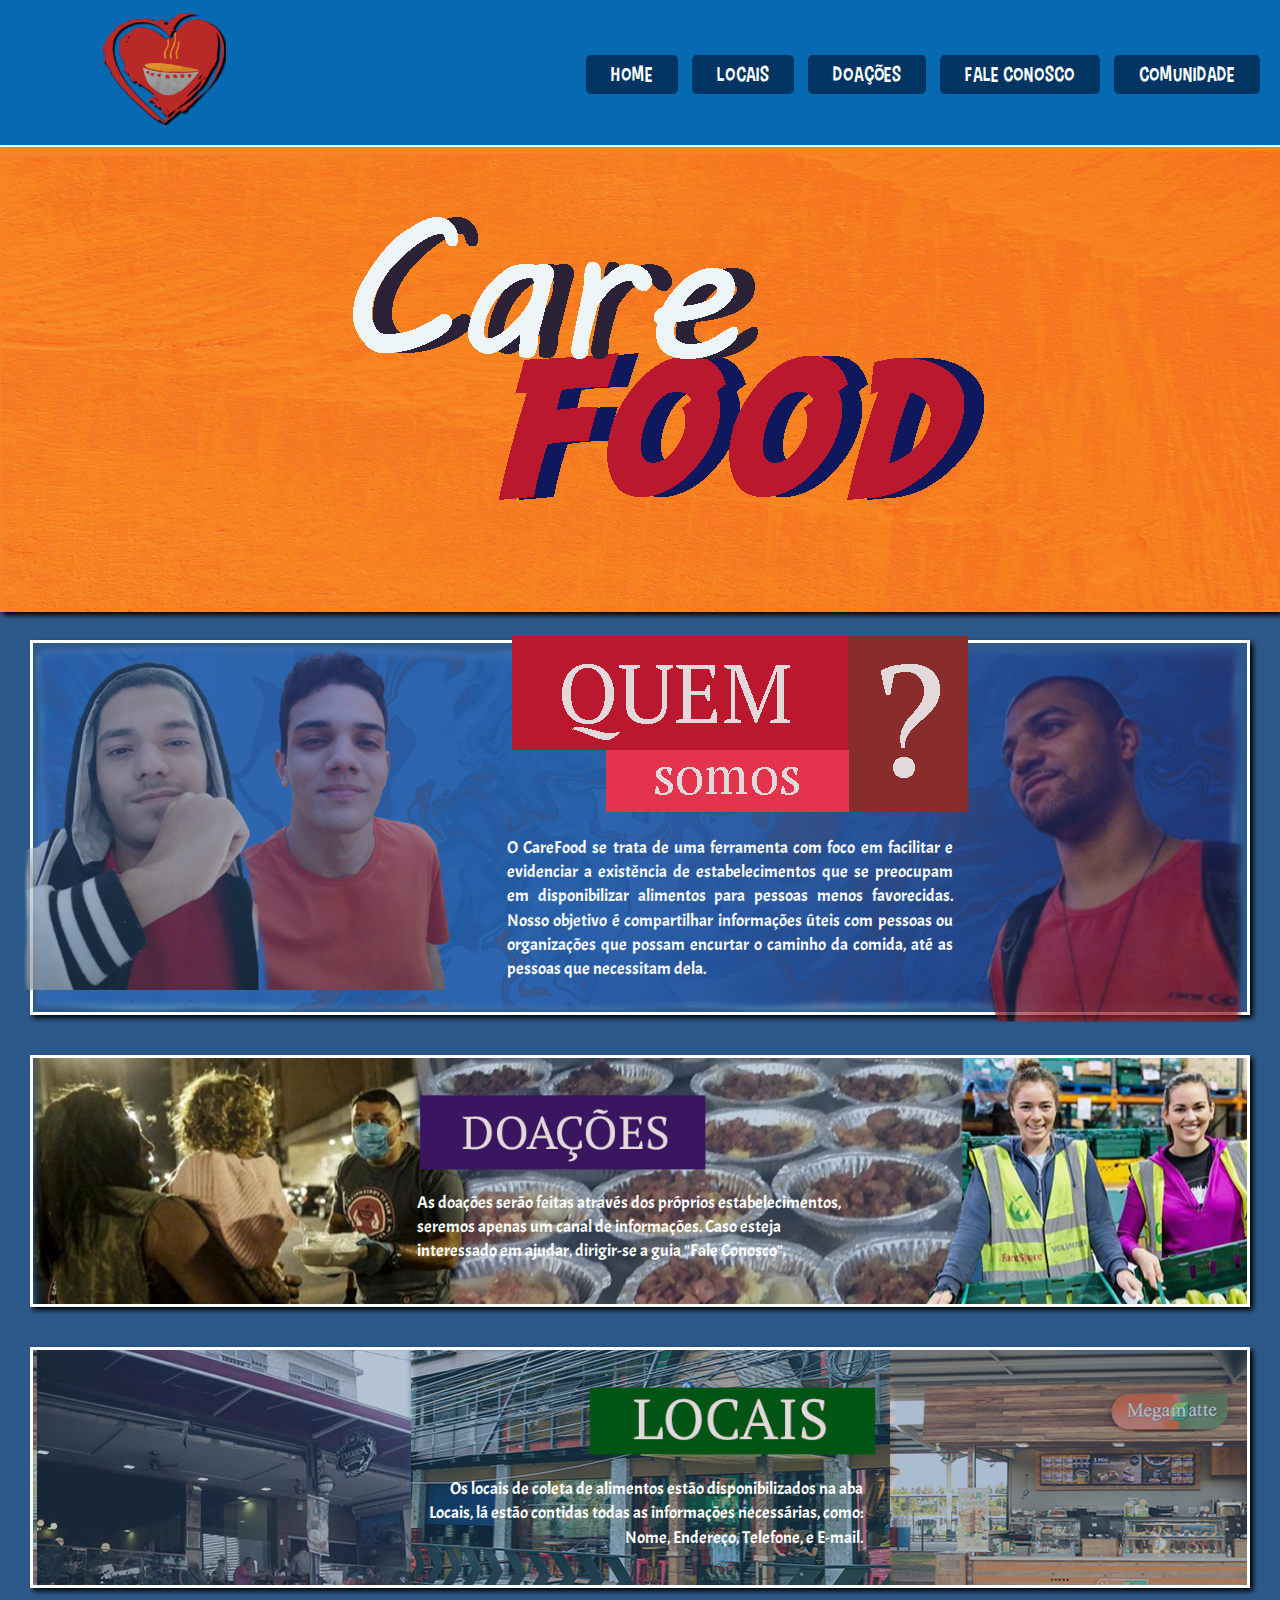
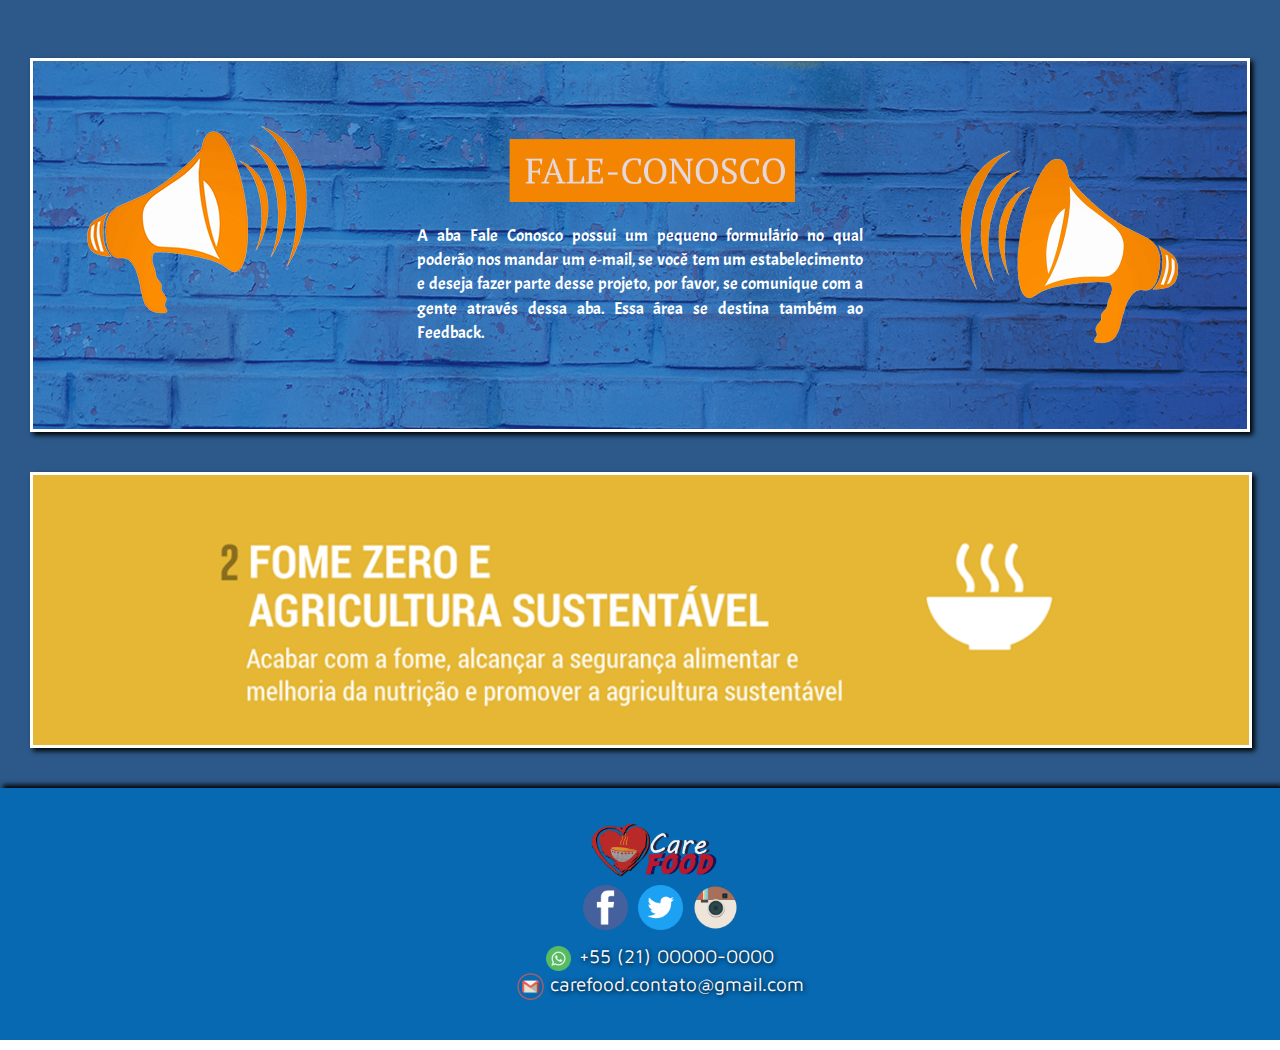
==== commit 4f6af063: "commit 15" ====
--- a/index.html
+++ b/index.html
@@ -2,6 +2,7 @@
 <html lang="pt-br">
 <head>
     <meta charset="UTF-8">
+    <meta name="viewport" content="width=device-width, initial-scale=1.0">
     <title>Care Food!</title>
     <link rel="stylesheet" href="css/Estilo.css">
     <link rel="stylesheet" href="css/carousel.css">
@@ -17,7 +18,7 @@
 
 </head>
 <body>
-    <div id="up"><a href="#interface"><img src="/Imgs/up.png"></a></div>
+    <div id="up"><a href="#interface"><img src="Imgs/up.png"></a></div>
 
     <div id="interface">
         <header>
--- a/css/Estilo.css
+++ b/css/Estilo.css
@@ -6,15 +6,13 @@
     font-family: 'Carton Six Regular';
     font-style: normal;
     font-weight: normal;
-    src: local('Carton Six Regular'), url('/Fontes/Carton_Six.ttf') format('woff');
-}
-
-body {
-    background-color: #676eb0;
-    font-family: 'Maven Pro', sans-serif;
-    background-size: cover;   
-    
-}
+    src: local('Carton Six Regular'), url('../Fontes/Carton_Six.ttf') format('woff');
+}
+
+html {
+    margin: auto;
+}
+
 
 div#interface {
     font-family: 'Maven Pro', sans-serif;
@@ -25,7 +23,7 @@
     box-shadow: 0px 0px 10px rgba(0, 0, 0, 0.5);
     margin-left: auto;
     margin-right: auto;
-    background-size: cover;
+    
 }
 
 /* Formatação cabeçalho */
@@ -49,28 +47,31 @@
 #fundo-laranja {
     width: 100%;
     box-shadow: 3px 3px 5px black;
-    background-image: url("Imgs/3.png")no-repeat;
+    background-image: url("../Imgs/3.png")no-repeat;
     background-size: cover;
     position: relative;
+    margin: 0px 0px 0px 0px;
 }
 
 #carefood {
     position: relative;
     left: 27%;
-    bottom: 380px;
+    bottom: 400px;
     
 }
 
 /* Formatação menu */
 nav#menu {
-    position: relative;
-    z-index: 2;
-    transition: 1s;
+    position: sticky;
+    z-index: 1;
+    width: 100%;
+    /*transition: 1s;*/
+
     
 }
 
 nav#menu ul {
-    margin-right: -70px;
+    margin-right: -100px;
     float: right;
     
 }
@@ -113,21 +114,26 @@
 }
 
 /*Menu Fixo*/
+.body2 {
+    margin-top: 100px;
+}
 
 .menu-total {
+    display: block;
     position: fixed !important;
-    transition: 0.5s !important;
+    /*transition: 0.1s !important;*/
     background-color: rgb(2, 77, 143) !important;
     width: 100%;
     height: 50px;
-    margin-top: 10px;
+    margin-top: -90px;
+    z-index: 1 !important;
 }
 
 .logo2 {
     width: 3.5% !important;
     transition: 0s;
     position: relative;
-    margin-left: 37% !important;
+    margin-left: 40% !important;
     padding: 4px 0px 0px 0px;
     margin-top: 0px !important;
 }
@@ -163,7 +169,7 @@
 
 .up2 {
     display: block;
-    position: fixed !important;
+    position: sticky !important;
     float: right;
     z-index: 105;
     left: 92%;
@@ -268,6 +274,7 @@
 /* Foormatação Divisões */
 section#corpo {
     background-color: #2d598a;
+    margin: 0px 0px 0px 0px;
 }
 
 section#corpo div {
@@ -288,19 +295,20 @@
 section#corpo div.textos img#doacoes-cor {
     width: 65%;
     height: 65%;
-    margin: 0px 0px 0px 170px;
+    margin: 0px 0px 0px 0px;
 }
 
 section#corpo div.textos img#fale-conosco-cor {
     width: 65%;
     height: 65%;
-    margin: 0px 0px 0px 70px;
+    margin: 0px 0px 0px 90px;
 }
 
 
 section#corpo div.textos img#locais-cor {
     width: 65%;
     height: 65%;
+    margin: 0px 0px 0px 170px;
 }
 
 section#corpo div.textos div#quem-somos div#quemsomostexto img#quem-somos-cor {
@@ -308,6 +316,8 @@
 }
 
 img#ods {
+    width: 95.5%;
+    height: 100%;
     margin: 0px 0px 0px 30px;
     border: 3px solid white;
     box-shadow: 3px 3px 5px black;
@@ -317,15 +327,20 @@
 div#locais {
     box-shadow: 3px 3px 5px black;
     border: 3px solid white;
-    background-image: url('/Imgs/moldur-locais.png');
+    background-image: url('../Imgs/moldur-locais.png');
     background-position-x: 4px;
     margin: 0px 30px 30px 30px;
     padding: 0% 30% 2% 30%;
+    text-align: right;
+    transition: width 2s, height 2s, transform 2s;
 }
 
 div#quem-somos {
     border: 3px solid white;
-    background-image: url('/Imgs/quem somos/fundo.png');
+    background-image: url('../Imgs/quem somos/fundo.png');
+    background-size: cover;
+    background-position-y: 30%;
+    background-position-x: -5px;
     padding: 0% 30% 0% 30%;
     margin: 0px 30px 0px 30px;
     box-shadow: 3px 3px 5px black;
@@ -335,21 +350,21 @@
 
 div#doacoes {
     border: 3px solid white;
-    background-image: url('/Imgs/fundo\ doacoes.png');
+    background-image: url('../Imgs/fundo doacoes.png');
     background-position: 0.1px;
     background-position-x: -3px;
     padding: 10% 30% 30px 30%;
     margin: 0px 30px 0px 30px;
     position: relative;
     box-shadow: 3px 3px 5px black;
-    text-align: right;
+    text-align: left;
     
 }
 
 div#fale-conosco {
     box-shadow: 3px 3px 5px black;
     border: 3px solid white;
-    background-image: url('/Imgs/fale conosco/fundo-de-muro.png');
+    background-image: url('../Imgs/fale conosco/fundo-de-muro.png');
     padding: 0% 30% 30px 30%;
     margin: 0px 30px 0px 30px;
 
@@ -361,13 +376,14 @@
     float: left;
     right: 75%;
     top: 180px;
+    display: inline-block;
 }
 
 img#mega-dir {
     margin-bottom: -35%;
     position: relative;
-    float: right;
-    left: 75%;
+    left: 120%;
+    display: inline-block;
     bottom: 210px;
 }
 
@@ -389,8 +405,8 @@
     height: 56%;
     position: relative;
     float: left;
-    right: 410px;
-    top: 337px;
+    right: 400px;
+    top: 327px;
     margin-top: -350px;
 }
 
@@ -399,7 +415,7 @@
     height: 50%;
     position: relative;
     float: left;
-    right: 190px;
+    right: 184px;
     top: 265px;
     margin-top: -300px;
 }
@@ -408,9 +424,7 @@
     width: 63%;
     height: 63%;
     position: relative;
-    float: right;
-    left: 415px;
-    bottom: 375px;
+    left: 125%;
+    margin-top: -160%;
     margin-bottom: -400px;
-}
-
+}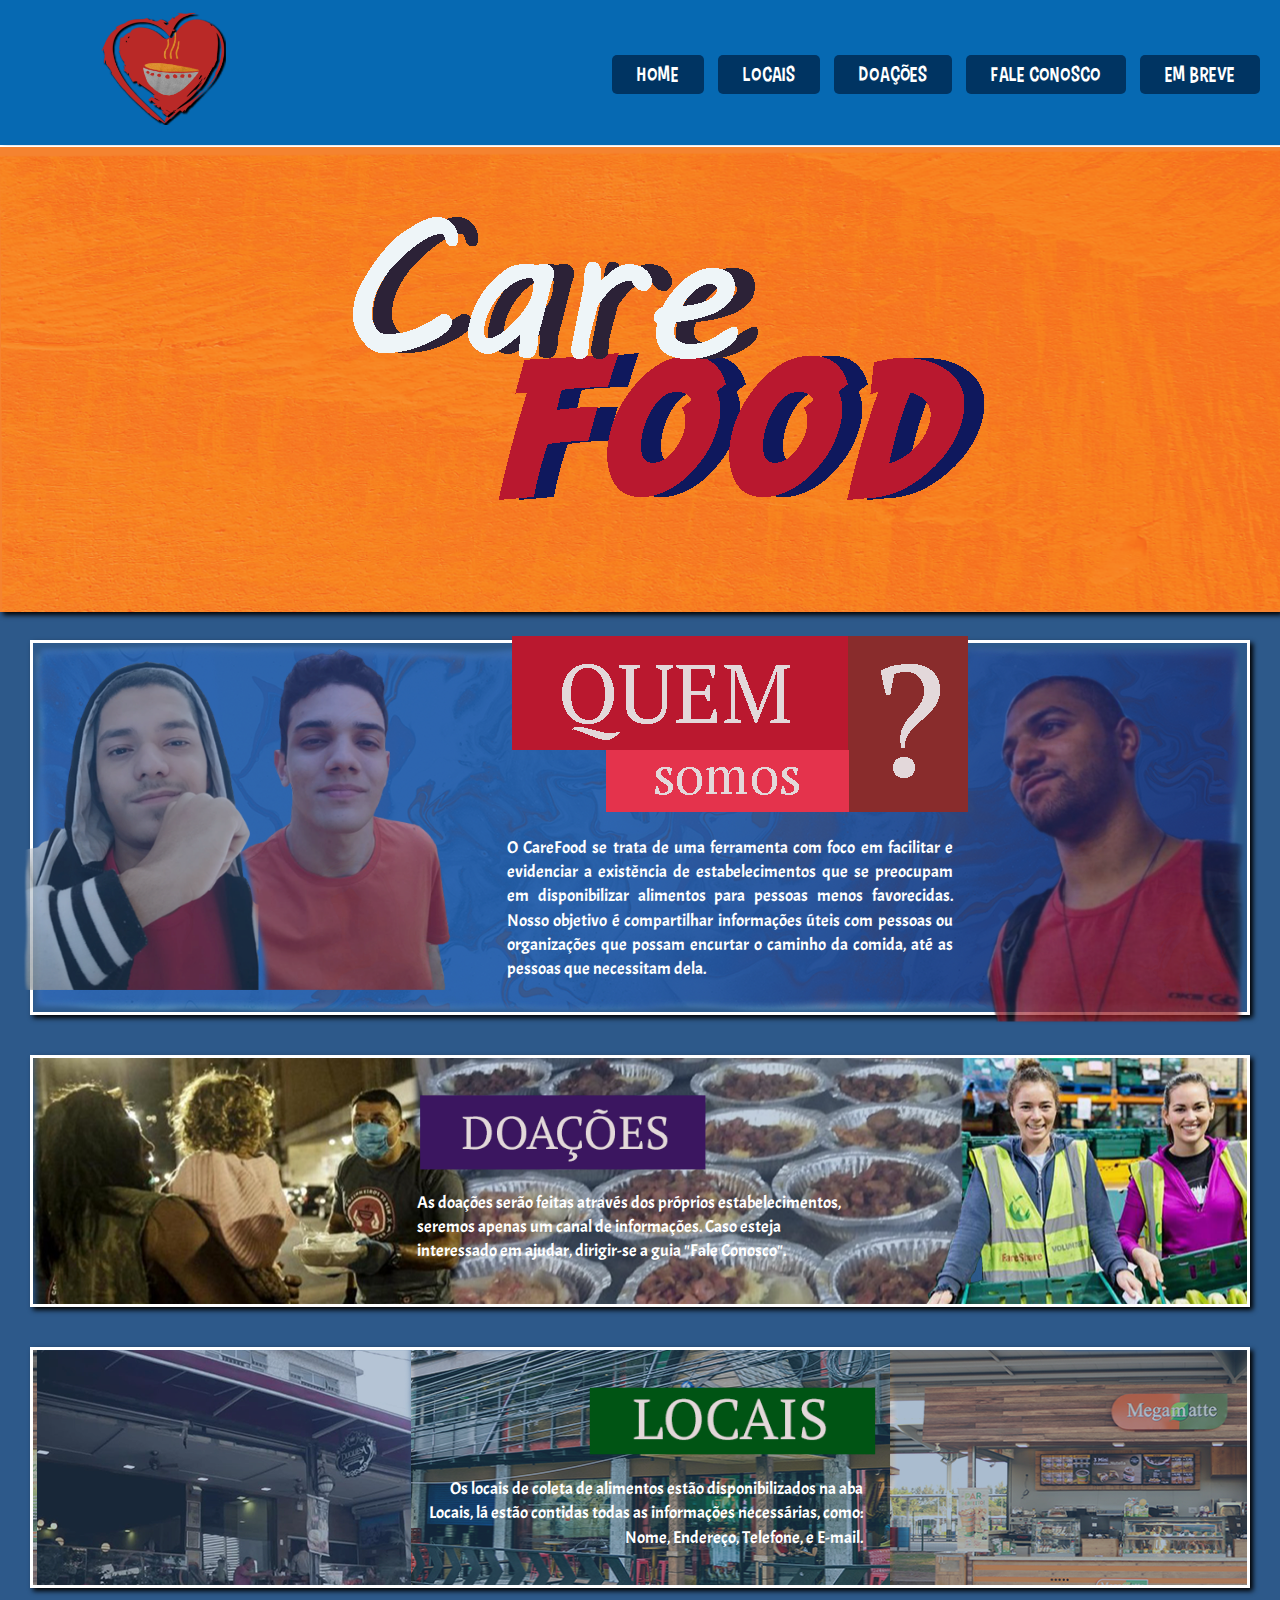
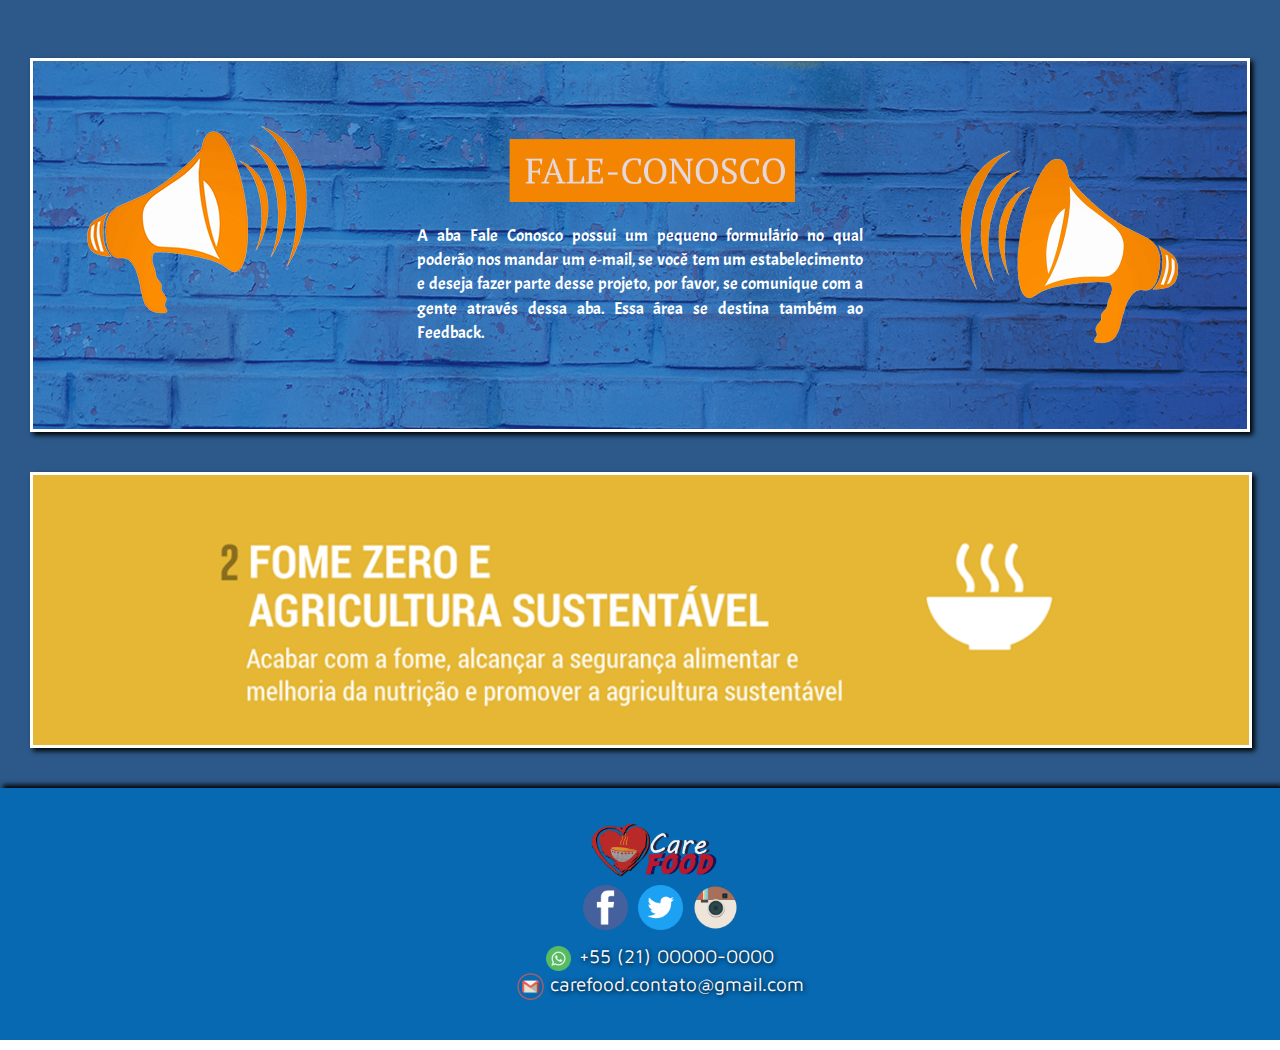
==== commit 50af772a: "commit 16" ====
--- a/index.html
+++ b/index.html
@@ -29,7 +29,7 @@
                     <li class="menu-li"><a href="locais.html"><div class="menu-div">locais</div></a></li>
                     <li class="menu-li"><a href="#doacoes-link"><div class="menu-div">doações</div></a></li>
                     <li class="menu-li"><a href="fale-conosco.html" target="_blank"><div class="menu-div">Fale Conosco</div></a></li>
-                    <li class="menu-li"><a href="comunidade.html" target="_blank"><div class="menu-div">Comunidade</div></a></li>
+                    <li class="menu-li"><a href="#"><div class="menu-div">EM BREVE</div></a></li>
                 </ul>
                 
             </nav>
@@ -41,6 +41,7 @@
         </header>
         
         
+
         <section id="corpo">        
             <div class="textos">
 
@@ -50,24 +51,21 @@
                     <img id="gustavo" src="Imgs/quem somos/gustavo.png" class="donos">
 
                     
-                    <a name="doacoes-link"></a>
-
-
                     <div id="quemsomostexto">
                         <img src="Imgs/textos/quem somos2.png" id="quem-somos-cor">
                         <br>
-                        <br> 
+                        <br> <a name="doacoes-link"></a>
                         <p>O CareFood se trata de uma ferramenta com foco em facilitar e evidenciar a existência de estabelecimentos que se preocupam em disponibilizar alimentos para pessoas menos favorecidas. Nosso objetivo é compartilhar informações úteis com pessoas ou organizações que possam encurtar o caminho da comida, até as pessoas que necessitam dela.</p>
                     </div>
-
+                    
                     <img id="lucas" src="Imgs/quem somos/lucas.png" class="donos">
-
-
+                    
+                
                 </div>
 
                 <br>
                 <br>
-
+                
                 <div id="doacoes">
                     <img src="Imgs/textos/doações2.png" id="doacoes-cor">
                     <br>           
@@ -83,7 +81,7 @@
                     <br>           
                     <p>Os locais de coleta de alimentos estão disponibilizados na aba Locais, lá estão contidas todas as informações necessárias, como: Nome, Endereço, Telefone, e E-mail.</p>
                 </div>
-
+                
                 <br>
                 <br>
 
